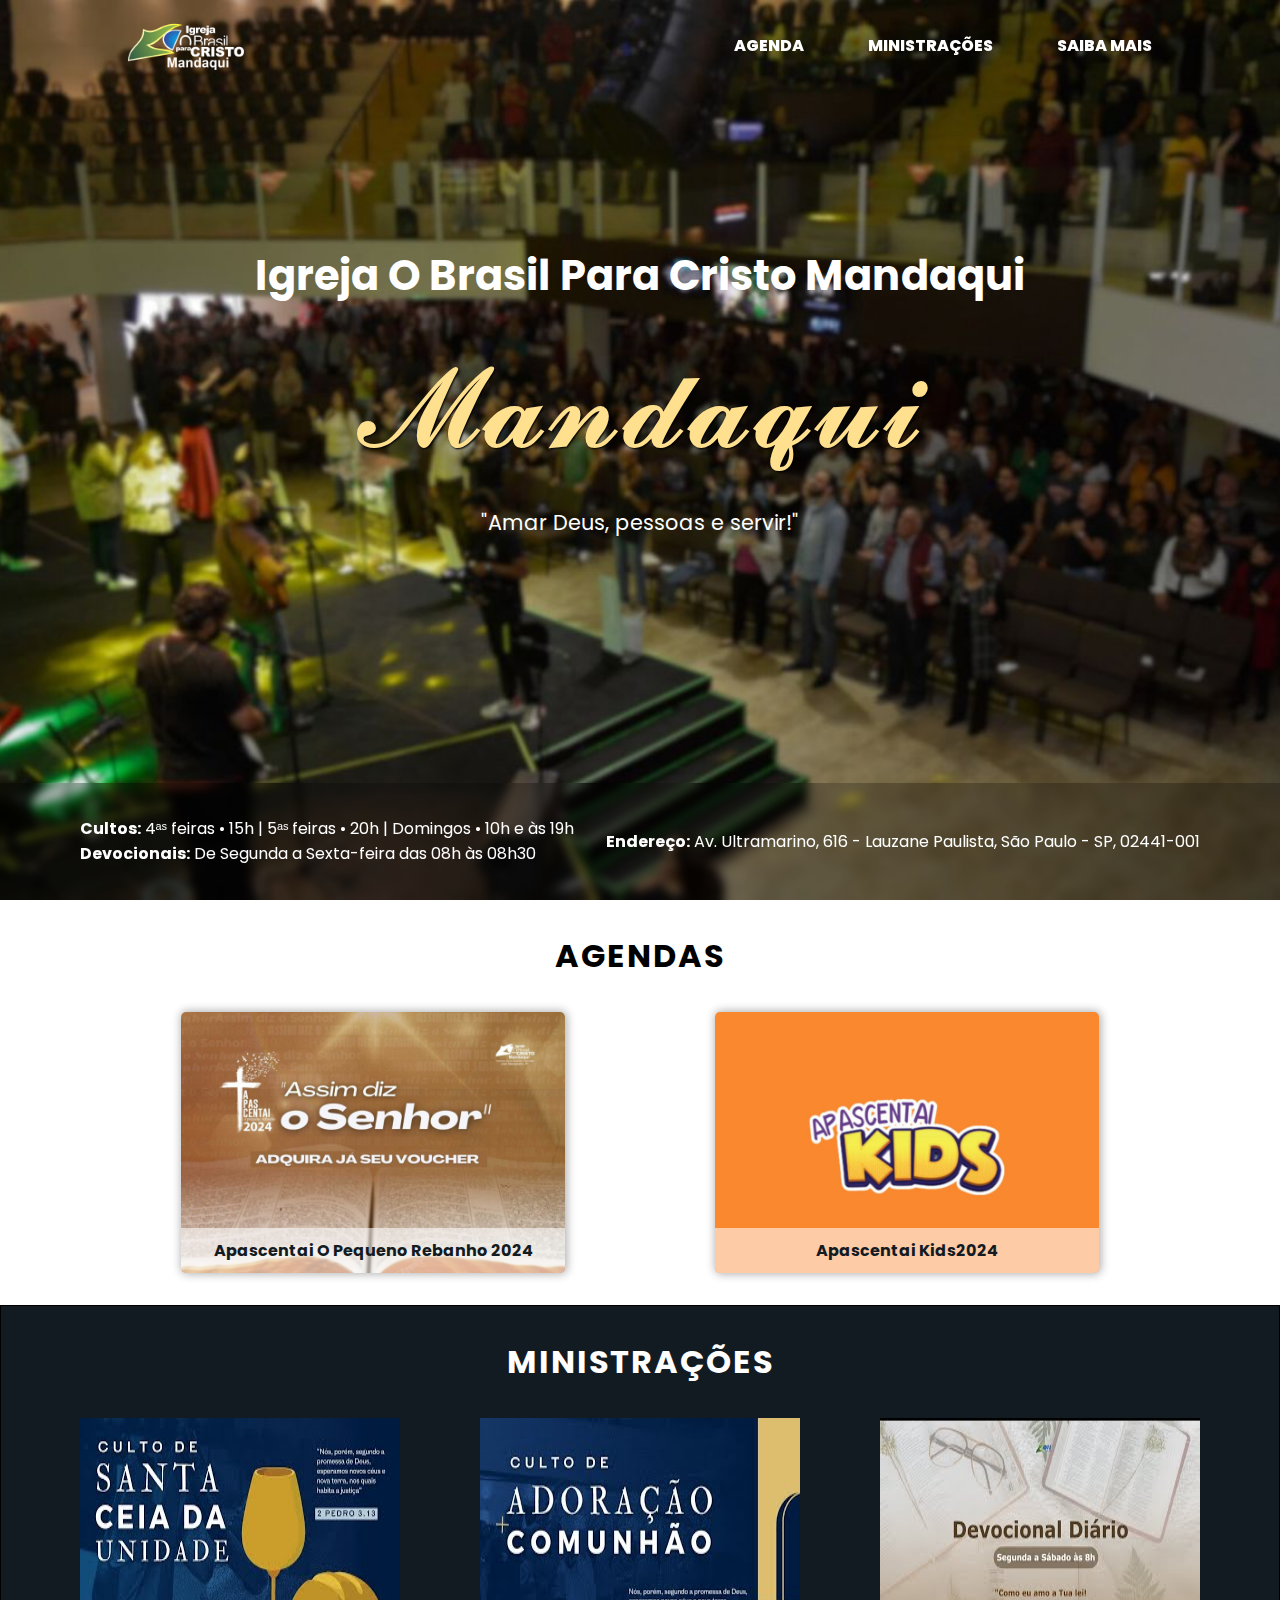
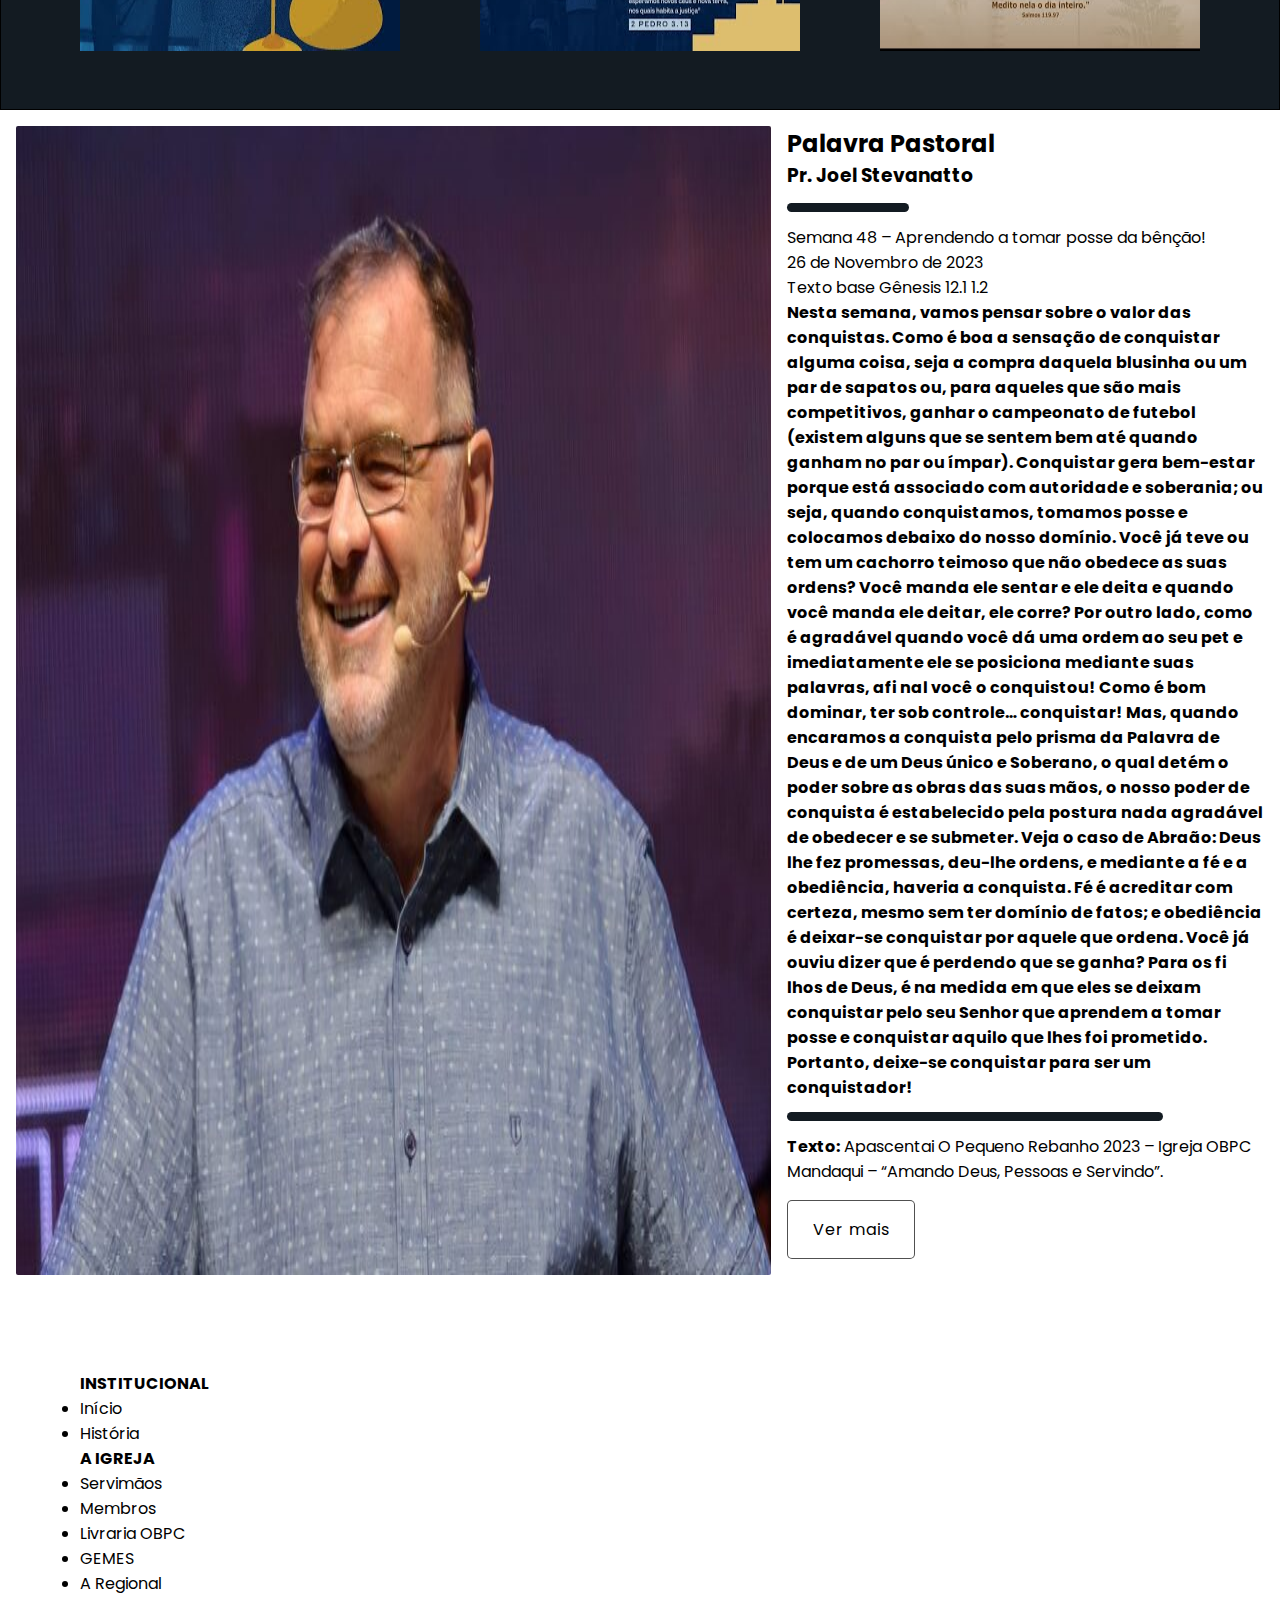
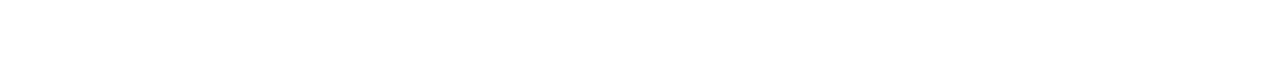
==== index.html @ 7a758e61 "dia 01/12/23" ====
<!DOCTYPE html>
<html lang="pt-br">

<head>
    <meta charset="UTF-8">
    <meta name="viewport" content="width=device-width, initial-scale=1.0">
    <link rel="stylesheet" href="style.css">
    <link rel="shortcut icon" href="img/favicon-obpc.png" type="image/x-icon">
    <title>Igreja O Brasil Para Cristo Mandaqui</title>
</head>

<body>
    <main>
        <header>
            <nav id="navigation">
                <a href="index.html" id="imglogo" onclick="fecharMenu()"><img class="logo" src="img/logo.png"
                        alt="Logo"></a>
                <ul type="none">
                    <li class="botao" onclick="fecharMenu()"><a href="#Agenda">Agenda</a></li>
                    <li class="botao" onclick="fecharMenu()"><a href="#Ministracoes">Ministrações</a></li>
                    <!-- <li class="botao" onclick="fecharMenu()"><a href="#">Testemunhos</a></li> -->
                    <li class="botao" onclick="fecharMenu()"><a href="#saiba-mais">Saiba Mais</a></li>
                </ul>

            </nav>
        </header>
        <main>

            <section class="Inicial" id="inicio">
                <div class="inicial-textos">
                    <h1>Igreja O Brasil Para Cristo Mandaqui </h1>
                    <p class="nomeMandaqui">𝓜𝓪𝓷𝓭𝓪𝓺𝓾𝓲</p>
                    <p class="slogan">"Amar Deus, pessoas e servir!"</p>
                </div>

                <section class="inicial-footer">
                    <div class="inicial-footer-esquerda">
                        <ul type="none">
                            <li id="Agenda"><Span class="bold">Cultos:</Span> 4ᵃˢ feiras • 15h | 5ᵃˢ feiras • 20h | Domingos • 10h e
                                às
                                19h</li>
                            <li><span class="bold">Devocionais:</span> De Segunda a Sexta-feira das 08h às 08h30</li>
                        </ul>
                    </div>
                    <a href="https://www.google.com/maps/dir/-23.4979328,-46.6321408/obpc+mandaqui/@-23.4746571,-46.6407094,16.5z/data=!4m9!4m8!1m1!4e1!1m5!1m1!1s0x94cef707cada933d:0x6d554e37e15dde7!2m2!1d-46.6401693!2d-23.4721076?entry=ttu"
                        class="endereco"><span class="bold">Endereço:</span> Av. Ultramarino, 616 - Lauzane Paulista,
                        São
                        Paulo -
                        SP,
                        02441-001</a>
                </section>
            </section>
            <section class="second-page">
                <section class="agenda" >
                    <h2 class="titulo" >agendas</h2>
                    <div class="agenda-apascentai">
                        <a href="https://www.obpcmandaqui.com.br/apascentai2024/">
                            <div class="agenda-apascentai-adulto">
                                <p>Apascentai O Pequeno Rebanho 2024</p>
                            </div>
                        </a>
                        <a href="https://www.obpcmandaqui.com.br/apascentaikids2024/" id="Ministracoes">
                            <div class="agenda-apascentai-kids">
                                <p>Apascentai Kids2024</p>
                            </div>
                        </a>
                    </div>
                </section>
                <section class="ministracoes" >
                    <h2 class="titulo">Ministrações</h2>
                    <div class="ministracoes-links">
                        <a href="https://www.youtube.com/watch?v=ldQLsFtNueY" target="_blank">
                            <div class="santa-ceia">
                                <img src="img/santa-ceia.jpg" alt="">
                            </div>
                        </a>

                        <a href="https://www.youtube.com/watch?v=ldQLsFtNueY" target="_blank">
                            <div class="culto-domingo">
                                <img src="img/culto-domingo.jpg" alt="">
                            </div>
                        </a>

                        <a href="https://www.youtube.com/watch?v=ldQLsFtNueY" target="_blank">
                            <div class="devocional">
                                <img src="img/devocional.jpg" alt="">
                            </div>
                        </a>
                    </div>
                </section>
            </section>


            <section class="palavra-pr">
                <img src="img/Pr-Joel.jpg" alt="Pastor Joel">
                <div class="mensagem-pr">
                    <h2>Palavra Pastoral</h2>
                    <h3>Pr. Joel Stevanatto</h3>
                    <div class="barra-separacao"></div>
                    <ul type="none">
                        <li>Semana 48 – Aprendendo a tomar posse da bênção!</li>
                        <li>26 de Novembro de 2023</li>
                        <li>Texto base Gênesis 12.1 1.2</li>
                    </ul>
                    <p class="bold">Nesta semana, vamos pensar sobre o valor das conquistas. Como é boa a sensação de conquistar alguma coisa, seja a compra daquela blusinha ou um par de sapatos ou, para aqueles que são mais competitivos, ganhar o campeonato de futebol (existem alguns que se sentem bem até quando ganham no par ou ímpar). Conquistar gera bem-estar porque está associado com autoridade e soberania; ou seja, quando conquistamos, tomamos posse e colocamos debaixo do nosso domínio. Você já teve ou tem um cachorro teimoso que não obedece as suas ordens? Você manda ele sentar e ele deita e quando você manda ele deitar, ele corre? Por outro lado, como é agradável quando você dá uma ordem ao seu pet e imediatamente ele se posiciona mediante suas palavras, afi nal você o conquistou! Como é bom dominar, ter sob controle… conquistar! Mas, quando encaramos a conquista pelo prisma da Palavra de Deus e de um Deus único e Soberano, o qual detém o poder sobre as obras das suas mãos, o nosso poder de conquista é estabelecido pela postura nada agradável de obedecer e se submeter. Veja o caso de Abraão: Deus lhe fez promessas, deu-lhe ordens, e mediante a fé e a obediência, haveria a conquista. Fé é acreditar com certeza, mesmo sem ter domínio de fatos; e obediência é deixar-se conquistar por aquele que ordena. Você já ouviu dizer que é perdendo que se ganha? Para os fi lhos de Deus, é na medida em que eles se deixam conquistar pelo seu Senhor que aprendem a tomar posse e conquistar aquilo que lhes foi prometido. Portanto, deixe-se conquistar para ser um conquistador!
                    </p>
                    <div class="barra-separacao-2"></div>
                    <ul type="none"><li><span class="bold">Texto:</span> Apascentai O Pequeno Rebanho 2023 – Igreja OBPC Mandaqui – “Amando Deus, Pessoas e Servindo”.</li></ul>
                    <a href="https://www.obpcmandaqui.com.br/ministracoes/"><button>Ver mais</button></a>
                </div>
            </section>
        </main>
        <footer id="saiba-mais">
            <ul>
                <h4>INSTITUCIONAL</h4>
                <li><a href="#inicio">Início</a></li>
                <li>História</li>
            </ul>
            <ul>
                <h4>A IGREJA</h4>
                <li><a href="https://www.obpcmandaqui.com.br/servirmaos/">Servimãos</a></li>
                <li><a href="https://www.obpcmandaqui.com.br/igreja/?active=membros">Membros</a></li>
                <li><a href="https://livrariaobpc.com.br/">Livraria OBPC</a></li>
                <li><a href="#">GEMES</a></li>
                <li><a href="#">A Regional</a></li>
            </ul>
        </footer>
        <script src="main.js"></script>
</body>

</html>
---- style.css ----
@import url('https://fonts.googleapis.com/css2?family=Poppins:wght@300;400;500;600;700;800;900&display=swap');

* {
    padding: 0;
    margin: 0;
    box-sizing: border-box;
    font-family: 'Poppins', sans-serif;
    scroll-behavior: smooth;
}

.scroll{
    background-color: #2488ff;
}

:root {
    --color-titulo: #ffe08e;
}

body {
    overflow-x: hidden;
}

a {
    text-decoration: none;
    color: white;
}

/* --------------------------HEADER-------------------------- */
header {
    position: fixed;
    width: 100vw;
    height: 10vh;
    display: flex;
    align-items: center;
    justify-content: center;
    z-index: 100;
}

header>nav {
    width: 100%;
    height: 100%;
    display: flex;
    align-items: center;
    padding: 0 10%;
    justify-content: space-between;
}

header>nav>ul {
    display: flex;
    gap: 4rem;
}

header>nav>ul>li {
    font-weight: 600;
}


.botao {
    color: #e1e1e1;
    font-family: inherit;
    font-weight: 800;
    cursor: pointer;
    position: relative;
    border: none;
    background: none;
    text-transform: uppercase;
    transition-timing-function: cubic-bezier(0.25, 0.8, 0.25, 1);
    transition-duration: 400ms;
    transition-property: color;
}

.botao:focus,
.botao:hover {
    color: #fff;
}

.botao:focus:after,
.botao:hover:after {
    width: 100%;
    left: 0%;
}

.botao:after {
    content: "";
    pointer-events: none;
    bottom: -2px;
    left: 50%;
    position: absolute;
    width: 0%;
    height: 2px;
    background-color: #fff;
    transition-timing-function: cubic-bezier(0.25, 0.8, 0.25, 1);
    transition-duration: 400ms;
    transition-property: width, left;
}

.logo {
    width: 40%;
    cursor: pointer;
}

/* --------------------------INICIO-------------------------- */
main {
    width: 100%;
    height: 100%;
}

.Inicial {
    width: 100vw;
    height: 100vh;
    display: flex;
    justify-content: center;
    align-items: center;
    flex-direction: column;
    background-image: url(img/igreja-obpc.jpg);
    background-position: center;
    background-size: cover;
    background-attachment: fixed;
    font-size: 1.3rem;
}

.inicial-textos {
    width: 100vw;
    height: 100%;
    display: flex;
    flex-direction: column;
    justify-content: center;
    align-items: center;
    gap: 1rem;
    text-align: center;
    color: white;
}

.nomeMandaqui {
    font-size: 7rem;
    text-shadow: 1px 1px 2px black;
    color: var(--color-titulo);
}


.inicial-footer {
    width: 100vw;
    height: 15vh;
    display: flex;
    align-items: center;
    justify-content: center;
    gap: 2rem;
    background: none;
    color: white;
    font-size: 1rem;
    background-color: rgba(0, 0, 0, 0.24);
    backdrop-filter: blur(4px);

    /* background-color: red;    */
}

.bold {
    font-weight: bold;
}

.endereco:hover {
    text-decoration: underline;
}


/* --------------------------AGENDA-------------------------- */
.second-page {
    width: 100vw;
    height: 90vh;
}

.agenda {
    width: 100vw;
    height: 50%;
    padding: 2rem;
    gap: 2rem;
    display: flex;
    flex-direction: column;
    justify-content: center;
    align-items: center;
}

.titulo {
    text-transform: uppercase;
    font-size: 2rem;
    letter-spacing: 2px;
}

.agenda-apascentai {
    width: 100%;
    height: 100%;
    display: flex;
    justify-content: space-evenly;
}

.agenda-apascentai-adulto {
    display: inline-block;
    width: 30vw;
    height: 100%;
    background-image: url(img/Apascentai-2024-adulto.jpeg);
    background-position: center;
    background-size: cover;
    border-radius: 5px;
    box-shadow: 1px 0px 10px 1px rgba(0, 0, 0, 0.321);
    position: relative;
    transition: 0.3s;
}

.agenda-apascentai-adulto:hover {
    transform: scale(1.1);
    transition: 0.3s;
}

.agenda-apascentai-adulto p {
    position: absolute;
    bottom: 0;
    display: block;
    width: 100%;
    padding: 10px 5px;
    text-align: center;
    background-color: rgba(255, 255, 255, 0.575);
    color: #131b22;
    text-transform: capitalize;
    font-weight: bold;
    border-bottom-right-radius: 5px;
    border-bottom-left-radius: 5px;
}

.agenda-apascentai-kids {
    width: 30vw;
    height: 100%;
    background-image: url(img/Apascentai-2024-kids.jpeg);
    display: block;
    background-color: red;
    background-position: center;
    background-size: cover;
    border-radius: 5px;
    box-shadow: 1px 0px 10px 1px rgba(0, 0, 0, 0.321);
    text-align: center;
    position: relative;
    transition: 0.3s;
}

.agenda-apascentai-kids:hover {
    transform: scale(1.1);
    transition: 0.3s;
}

.agenda-apascentai-kids>p {
    position: absolute;
    bottom: 0;
    display: block;
    width: 100%;
    padding: 10px 5px;
    text-align: center;
    background-color: rgba(255, 255, 255, 0.575);
    color: #131b22;
    text-transform: capitalize;
    font-weight: bold;
    border-bottom-right-radius: 5px;
    border-bottom-left-radius: 5px;
}


/* --------------------------MINISTRAÇÕES-------------------------- */
.ministracoes {
    width: 100vw;
    height: 50%;
    padding: 2rem;
    gap: 2rem;
    display: flex;
    flex-direction: column;
    justify-content: center;
    align-items: center;
    border: 1px solid black;
    background-color: #131b22;
}

.ministracoes h2 {
    text-transform: uppercase;
    font-size: 2rem;
    color: white;
}

.ministracoes-links {
    width: 100vw;
    height: 90vh;
    display: flex;
    justify-content: space-evenly;
}

.santa-ceia {
    width: 25vw;
    height: 90%;
    /* background-image: url(img/santa-ceia.jpg); */
    background-position: center;
    background-size: cover;
    border-radius: 5px;
    transition: 0.3s;
}
.santa-ceia > img {
    width: 100%;
    height: 100%;
}

.santa-ceia:hover {
    transform: scale(1.1);
    transition: 0.3s;
}

.culto-domingo {
    width: 25vw;
    height: 90%;
    background-image: url(img/culto-domingo.jpg);
    background-position: center;
    background-size: cover;
    border-radius: 5px;
    transition: 0.3s;
}

.culto-domingo > img {
    width: 100%;
    height: 100%;
}

.culto-domingo:hover {
    transform: scale(1.1);
    transition: 0.3s;
}

.devocional {
    width: 25vw;
    height: 90%;
    background-image: url(img/devocional.jpg);
    background-position: center;
    background-size: cover;
    border-radius: 5px;
    transition: 0.3s;
}

.devocional > img {
    width: 100%;
    height: 100%;
}

.devocional:hover {
    transform: scale(1.1);
    transition: 0.3s;
}


/* --------------------------PALAVRA-PR-------------------------- */
.palavra-pr {
    display: flex;
    gap: 1rem;
    padding: 1rem
}
.palavra-pr img {
    /* width: 60%; */
    border-radius: 2px;
}
.palavra-pr  a > button {
    width: 10vw;
    margin: 1rem 0px;
    padding: 1rem;
    background-color: white;
    border: 1px solid rgba(0, 0, 0, 0.688);
    border-radius: 5px;
    letter-spacing: 1px;
    font-size: 1rem;
    cursor: pointer;
    transition: 0.5s;
}
.palavra-pr  a > button:hover {
    background-color: #2488ff;
    color: white;
    transition: 0.5s;
}
.mensagem-p {
    width: 40%;
}
.mensagem-p > h2{
    font-size: 1.5rem;
}
.barra-separacao {
    margin: 0.8rem 0px;
    width: 9.5vw;
    height: 1vh;
    background-color: #131b22;
    border-radius: 5px;
}
.barra-separacao-2 {
    margin: 0.8rem 0px;
    width: 29.4vw;
    height: 1vh;
    background-color: #131b22;
    border-radius: 5px;
}



/* --------------------------FOOTER-------------------------- */
footer {
    padding: 5rem;
}
footer a {
    color: black;
}
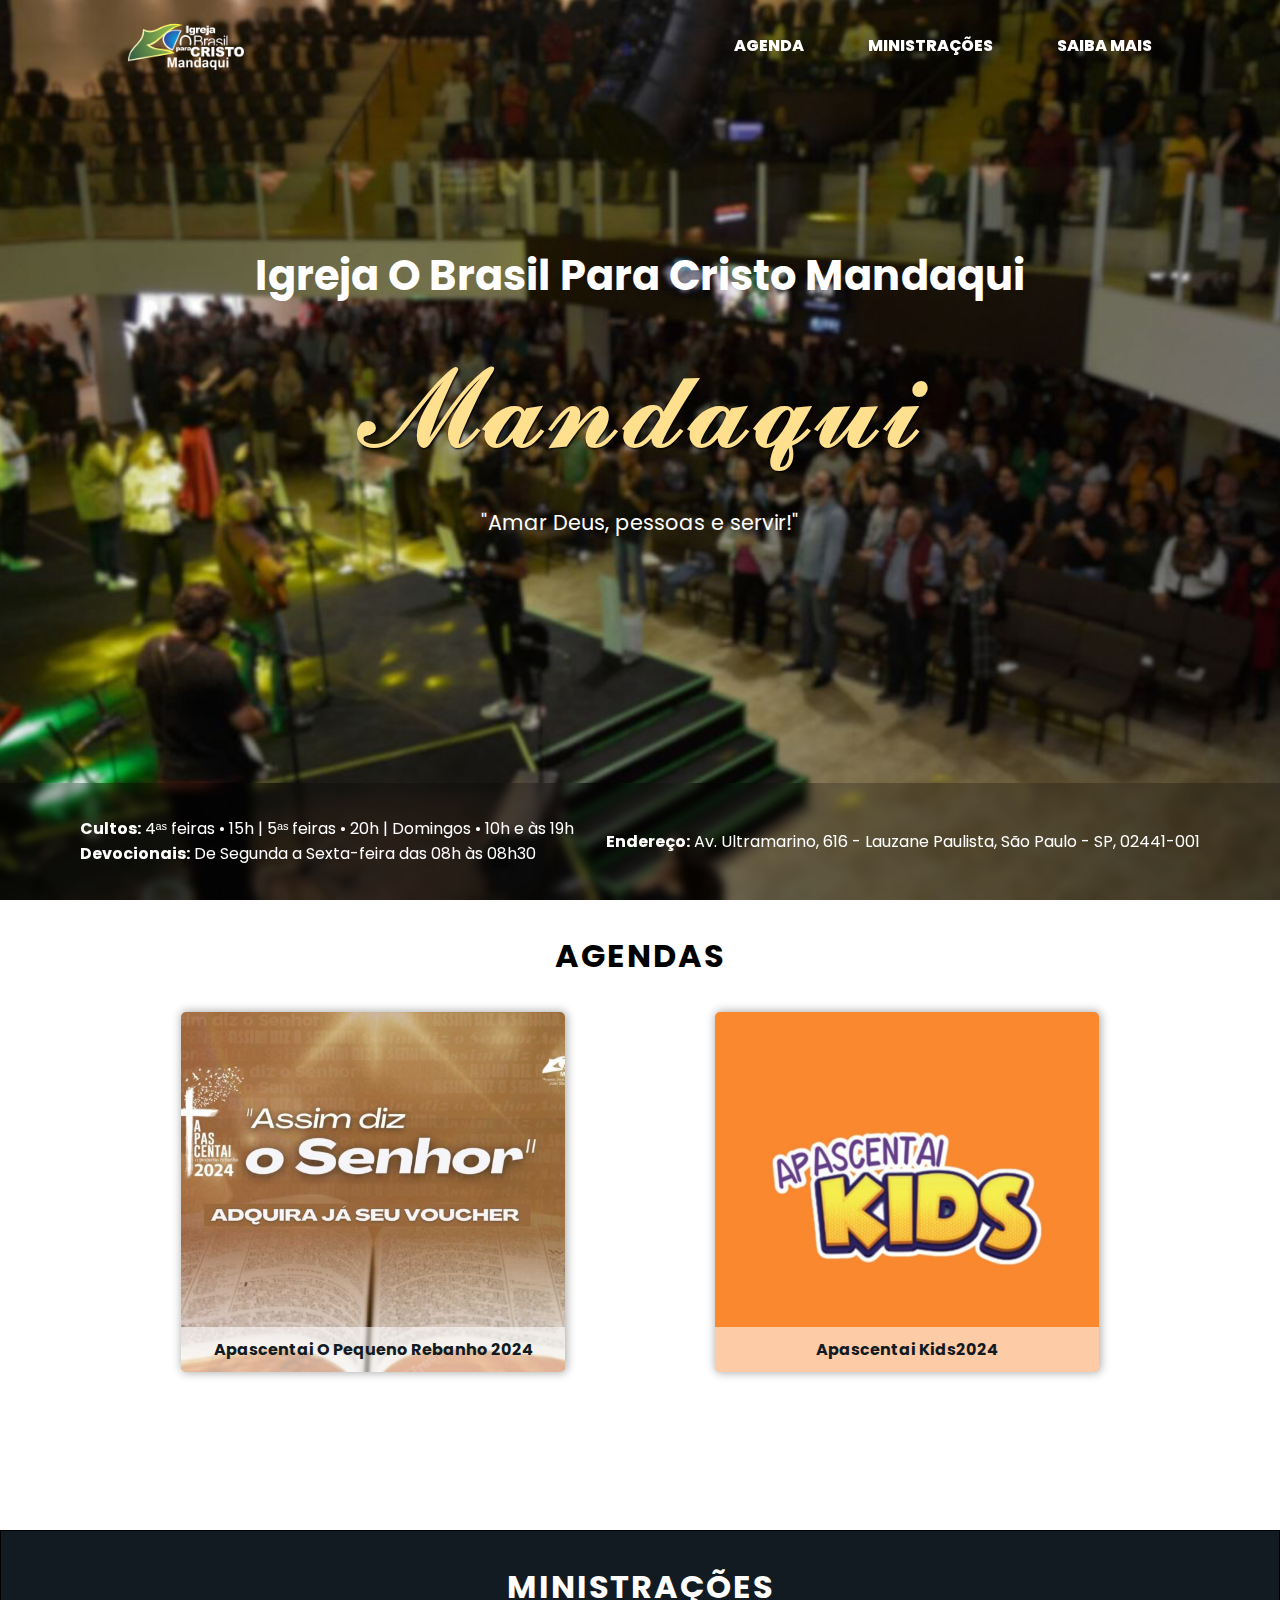
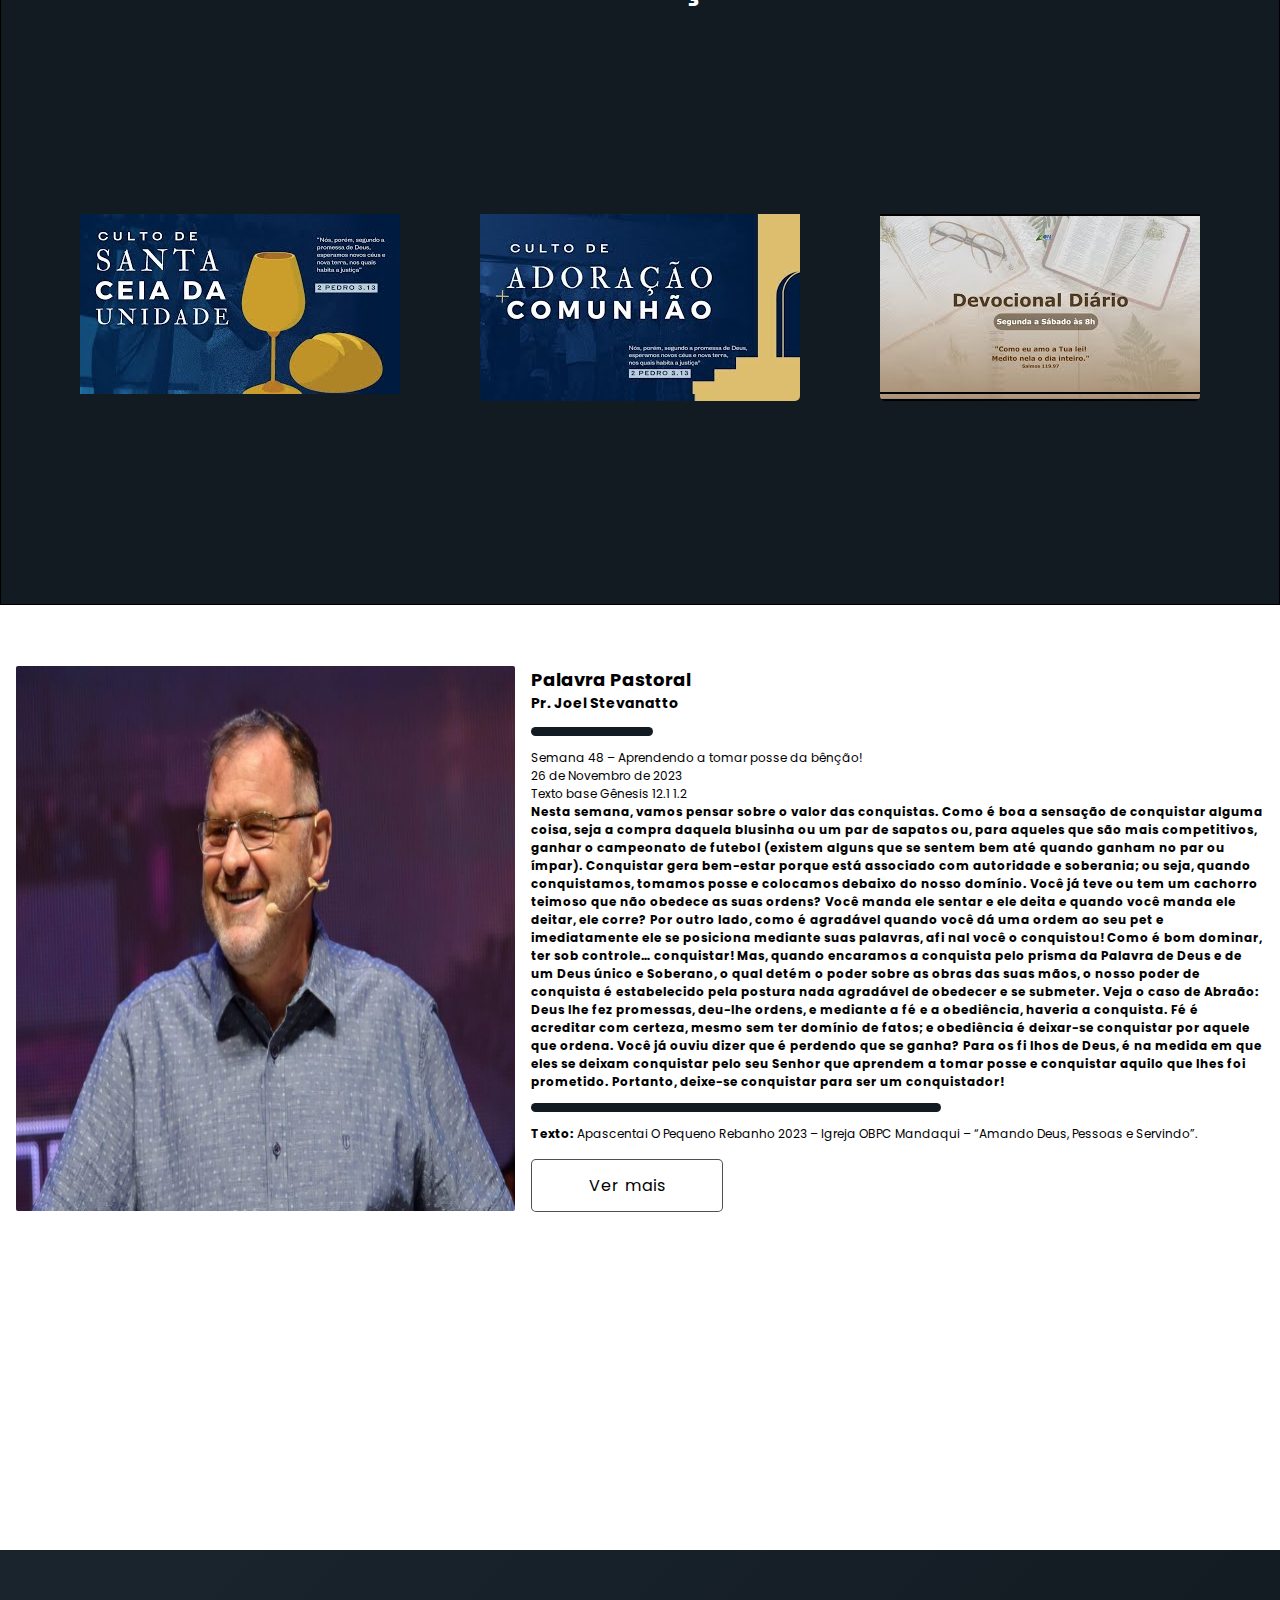
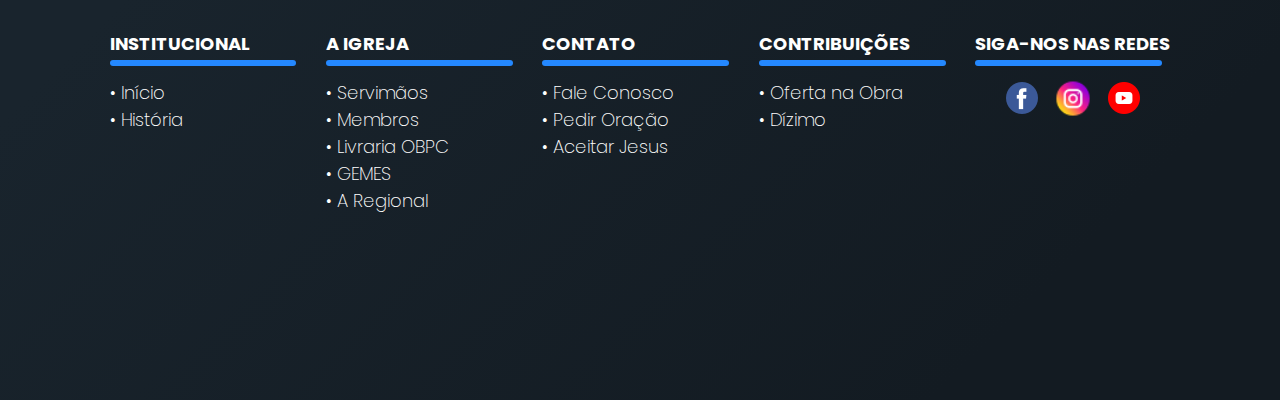
==== commit e53877f6: "dia 02/12/23" ====
--- a/index.html
+++ b/index.html
@@ -59,14 +59,14 @@
                                 <p>Apascentai O Pequeno Rebanho 2024</p>
                             </div>
                         </a>
-                        <a href="https://www.obpcmandaqui.com.br/apascentaikids2024/" id="Ministracoes">
+                        <a href="https://www.obpcmandaqui.com.br/apascentaikids2024/" >
                             <div class="agenda-apascentai-kids">
-                                <p>Apascentai Kids2024</p>
+                                <p id="Ministracoes">Apascentai Kids2024 </p>
                             </div>
                         </a>
                     </div>
                 </section>
-                <section class="ministracoes" >
+                <section class="ministracoes">
                     <h2 class="titulo">Ministrações</h2>
                     <div class="ministracoes-links">
                         <a href="https://www.youtube.com/watch?v=ldQLsFtNueY" target="_blank">
@@ -90,7 +90,7 @@
                 </section>
             </section>
 
-
+            <div class="terceira-page">
             <section class="palavra-pr">
                 <img src="img/Pr-Joel.jpg" alt="Pastor Joel">
                 <div class="mensagem-pr">
@@ -109,20 +109,46 @@
                     <a href="https://www.obpcmandaqui.com.br/ministracoes/"><button>Ver mais</button></a>
                 </div>
             </section>
+        </div>
         </main>
         <footer id="saiba-mais">
-            <ul>
+            <ul type="none">
                 <h4>INSTITUCIONAL</h4>
-                <li><a href="#inicio">Início</a></li>
-                <li>História</li>
+                <div class="barra-separacao-3"></div>
+                <li><a href="#inicio">• Início</a></li>
+                <li><a href="https://www.obpcmandaqui.com.br/sobre/?active=historia">• História</a></li>
             </ul>
-            <ul>
+            <ul type="none">
                 <h4>A IGREJA</h4>
-                <li><a href="https://www.obpcmandaqui.com.br/servirmaos/">Servimãos</a></li>
-                <li><a href="https://www.obpcmandaqui.com.br/igreja/?active=membros">Membros</a></li>
-                <li><a href="https://livrariaobpc.com.br/">Livraria OBPC</a></li>
-                <li><a href="#">GEMES</a></li>
-                <li><a href="#">A Regional</a></li>
+                <div class="barra-separacao-3"></div>
+                <li><a href="https://www.obpcmandaqui.com.br/servirmaos/">• Servimãos</a></li>
+                <li><a href="https://www.obpcmandaqui.com.br/igreja/?active=membros">• Membros</a></li>
+                <li><a href="https://livrariaobpc.com.br/">• Livraria OBPC</a></li>
+                <li><a href="#">• GEMES</a></li>
+                <li><a href="#">• A Regional</a></li>
+            </ul>
+            <ul type="none">
+                <h4>CONTATO</h4>
+                <div class="barra-separacao-3"></div>
+                <li><a href="https://www.obpcmandaqui.com.br/contato/?active=mensagem">• Fale Conosco</a></li>
+                <li><a href="https://www.obpcmandaqui.com.br/contato/?active=orar">• Pedir Oração</a></li>
+                <li><a href="https://www.obpcmandaqui.com.br/contato/?active=orar">• Aceitar Jesus</a></li>
+            </ul>
+            <ul type="none">
+                <h4>CONTRIBUIÇÕES</h4>
+                <div class="barra-separacao-3"></div>
+                <li><a href="https://www.obpcmandaqui.com.br">• Oferta na Obra</a></li>
+                <li><a href="https://www.obpcmandaqui.com.br">• Dízimo</a></li>
+            </ul>
+            <ul type="none">
+                <h4>SIGA-NOS NAS REDES</h4>
+                <div class="barra-separacao-3"></div>
+                <li class="rd-social"><a href="https://www.facebook.com/obpc.mandaqui" target="_blank"><img class="icon-rs" src="img/facebook.png" alt=""></a>
+
+                <a href="https://www.instagram.com/obpcmandaqui/" target="_blank"><img class="insta icon-rs" src="img/instagram.png" alt=""></a>
+
+                <a href="https://www.youtube.com/obpcmandaqui" target="_blank"><img class="icon-rs" src="img/youtube.png" alt=""></a>
+                </li>
             </ul>
         </footer>
         <script src="main.js"></script>
--- a/style.css
+++ b/style.css
@@ -166,12 +166,12 @@
 /* --------------------------AGENDA-------------------------- */
 .second-page {
     width: 100vw;
-    height: 90vh;
+    height: 150vh;
 }
 
 .agenda {
     width: 100vw;
-    height: 50%;
+    height: 70vh;
     padding: 2rem;
     gap: 2rem;
     display: flex;
@@ -196,7 +196,7 @@
 .agenda-apascentai-adulto {
     display: inline-block;
     width: 30vw;
-    height: 100%;
+    height: 40vh;
     background-image: url(img/Apascentai-2024-adulto.jpeg);
     background-position: center;
     background-size: cover;
@@ -228,7 +228,7 @@
 
 .agenda-apascentai-kids {
     width: 30vw;
-    height: 100%;
+    height: 40vh;
     background-image: url(img/Apascentai-2024-kids.jpeg);
     display: block;
     background-color: red;
@@ -287,11 +287,12 @@
     height: 90vh;
     display: flex;
     justify-content: space-evenly;
+    align-items: center;
 }
 
 .santa-ceia {
     width: 25vw;
-    height: 90%;
+    height: 60%;
     /* background-image: url(img/santa-ceia.jpg); */
     background-position: center;
     background-size: cover;
@@ -310,7 +311,7 @@
 
 .culto-domingo {
     width: 25vw;
-    height: 90%;
+    height: 60%;
     background-image: url(img/culto-domingo.jpg);
     background-position: center;
     background-size: cover;
@@ -330,7 +331,7 @@
 
 .devocional {
     width: 25vw;
-    height: 90%;
+    height: 60%;
     background-image: url(img/devocional.jpg);
     background-position: center;
     background-size: cover;
@@ -350,19 +351,26 @@
 
 
 /* --------------------------PALAVRA-PR-------------------------- */
+.terceira-page{
+    width: 100vw;
+    height: 100vh;
+}
 .palavra-pr {
     display: flex;
+    width: 100vw;
+    height: 90vh;
     gap: 1rem;
     padding: 1rem
 }
 .palavra-pr img {
-    /* width: 60%; */
+    width: 40%;
+    height: 70%;
     border-radius: 2px;
 }
 .palavra-pr  a > button {
-    width: 10vw;
+    width: 15vw;
     margin: 1rem 0px;
-    padding: 1rem;
+    padding: 0.8rem;
     background-color: white;
     border: 1px solid rgba(0, 0, 0, 0.688);
     border-radius: 5px;
@@ -376,8 +384,10 @@
     color: white;
     transition: 0.5s;
 }
-.mensagem-p {
-    width: 40%;
+.mensagem-pr{
+    width: 60%;
+    font-size: 12px;
+    align-items: center;
 }
 .mensagem-p > h2{
     font-size: 1.5rem;
@@ -391,7 +401,7 @@
 }
 .barra-separacao-2 {
     margin: 0.8rem 0px;
-    width: 29.4vw;
+    width: 32vw;
     height: 1vh;
     background-color: #131b22;
     border-radius: 5px;
@@ -402,7 +412,41 @@
 /* --------------------------FOOTER-------------------------- */
 footer {
     padding: 5rem;
+    display: flex;
+    width: 100vw;
+    height: 50vh;
+    background: linear-gradient(135deg, #19242d 10%, #131b22 80%);
+    color: white;
+    justify-content: space-evenly;
+    font-size: 18px;
 }
 footer a {
-    color: black;
-}+    color: white;
+    font-weight: 200;
+}
+footer a:hover {
+    color: #2488ff;
+}
+.barra-separacao-3 {
+    margin: 0.2rem 0px 0.8rem 0px;
+    width: 14.6vw;
+    height: 0.7vh;
+    background-color: #2488ff;
+    border-radius: 5px;
+}
+.rd-social{
+    display: flex;
+    justify-content: center;
+    align-items: center;
+    gap: 1rem;
+}
+.insta {
+    width: 3vw;
+}
+.icon-rs{
+    transition: 0.5s;
+}
+.icon-rs:hover {
+    transform: scale(1.2);
+    transition: 0.5s;
+}
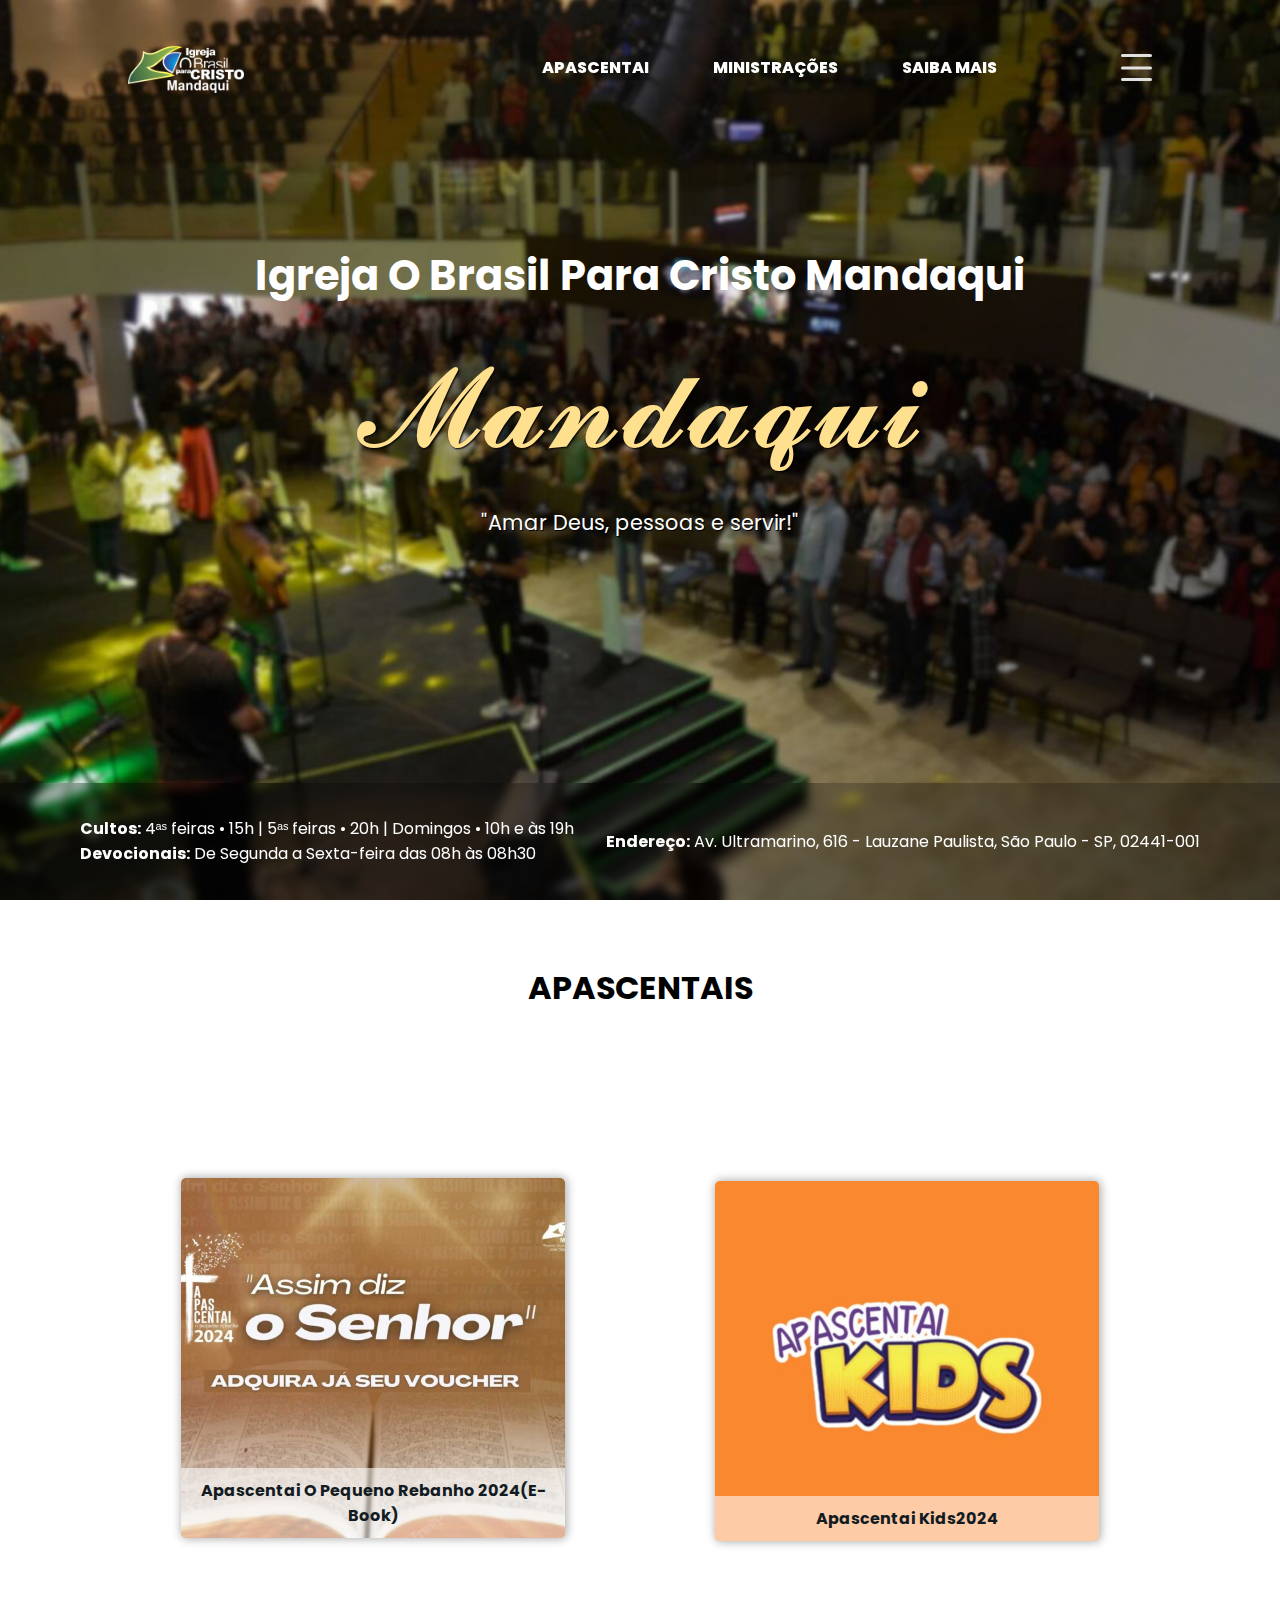
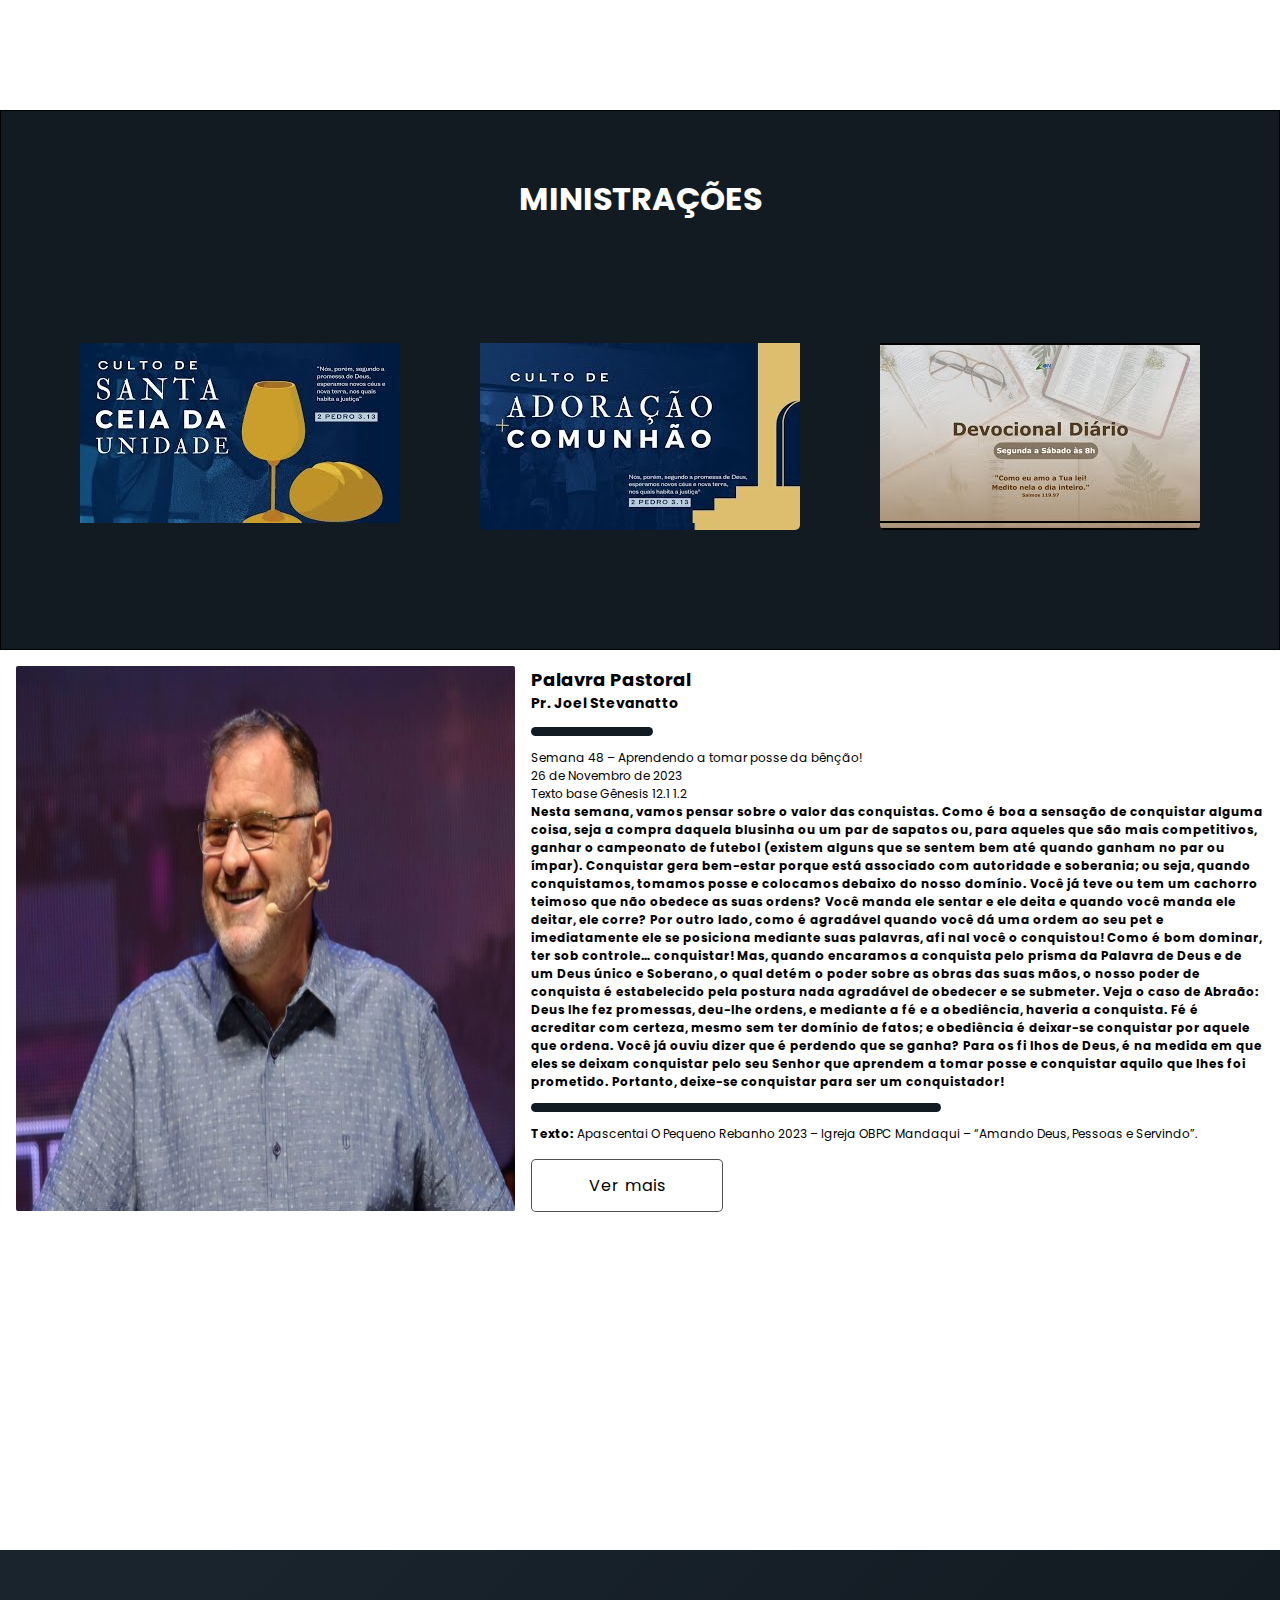
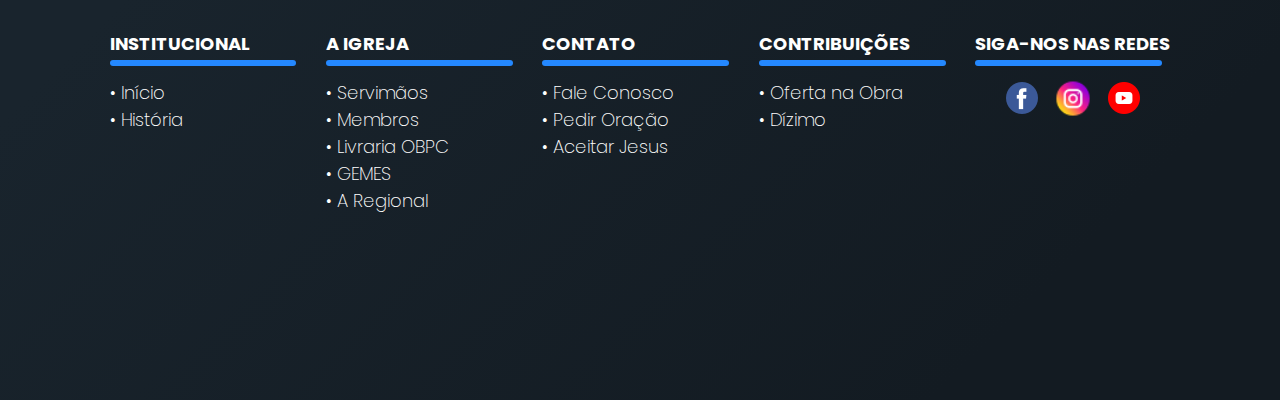
==== commit a85fecdd: "menu agenda" ====
--- a/index.html
+++ b/index.html
@@ -16,11 +16,17 @@
                 <a href="index.html" id="imglogo" onclick="fecharMenu()"><img class="logo" src="img/logo.png"
                         alt="Logo"></a>
                 <ul type="none">
-                    <li class="botao" onclick="fecharMenu()"><a href="#Agenda">Agenda</a></li>
+                    <li class="botao" onclick="fecharMenu()"><a href="#Apascentai">Apascentai</a></li>
                     <li class="botao" onclick="fecharMenu()"><a href="#Ministracoes">Ministrações</a></li>
                     <!-- <li class="botao" onclick="fecharMenu()"><a href="#">Testemunhos</a></li> -->
                     <li class="botao" onclick="fecharMenu()"><a href="#saiba-mais">Saiba Mais</a></li>
                 </ul>
+                    <label class="burger" for="burger">
+                        <input type="checkbox" id="burger">
+                        <span></span>
+                        <span></span>
+                        <span></span>
+                      </label>
 
             </nav>
         </header>
@@ -36,7 +42,7 @@
                 <section class="inicial-footer">
                     <div class="inicial-footer-esquerda">
                         <ul type="none">
-                            <li id="Agenda"><Span class="bold">Cultos:</Span> 4ᵃˢ feiras • 15h | 5ᵃˢ feiras • 20h | Domingos • 10h e
+                            <li id="Apascentai"><Span class="bold">Cultos:</Span> 4ᵃˢ feiras • 15h | 5ᵃˢ feiras • 20h | Domingos • 10h e
                                 às
                                 19h</li>
                             <li><span class="bold">Devocionais:</span> De Segunda a Sexta-feira das 08h às 08h30</li>
@@ -51,12 +57,12 @@
                 </section>
             </section>
             <section class="second-page">
-                <section class="agenda" >
-                    <h2 class="titulo" >agendas</h2>
+                <section class="apascentai" >
+                    <h2 class="titulo" >Apascentais</h2>
                     <div class="agenda-apascentai">
                         <a href="https://www.obpcmandaqui.com.br/apascentai2024/">
                             <div class="agenda-apascentai-adulto">
-                                <p>Apascentai O Pequeno Rebanho 2024</p>
+                                <p>Apascentai O Pequeno Rebanho 2024(E-book)</p>
                             </div>
                         </a>
                         <a href="https://www.obpcmandaqui.com.br/apascentaikids2024/" >
--- a/style.css
+++ b/style.css
@@ -29,7 +29,7 @@
 header {
     position: fixed;
     width: 100vw;
-    height: 10vh;
+    height: 15vh;
     display: flex;
     align-items: center;
     justify-content: center;
@@ -99,6 +99,66 @@
     cursor: pointer;
 }
 
+.burger {
+    position: relative;
+    width: 3%;
+    height: 20%;
+    background: transparent;
+    cursor: pointer;
+    display: block;
+  }
+  
+  .burger input {
+    display: none;
+  }
+  
+  .burger span {
+    display: block;
+    position: absolute;
+    height: 3px;
+    width: 100%;
+    background: #e1e1e1;
+    border-radius: 9px;
+    opacity: 1;
+    left: 0;
+    transform: rotate(0deg);
+    transition: .25s ease-in-out;
+  }
+  
+  .burger span:nth-of-type(1) {
+    top: 0px;
+    transform-origin: left center;
+  }
+  
+  .burger span:nth-of-type(2) {
+    top: 50%;
+    transform: translateY(-50%);
+    transform-origin: left center;
+  }
+  
+  .burger span:nth-of-type(3) {
+    top: 100%;
+    transform-origin: left center;
+    transform: translateY(-100%);
+  }
+  
+  .burger input:checked ~ span:nth-of-type(1) {
+    transform: rotate(60deg);
+    top: 0px;
+    left: 5px;
+  }
+  
+  .burger input:checked ~ span:nth-of-type(2) {
+    width: 0%;
+    opacity: 0;
+  }
+  
+  .burger input:checked ~ span:nth-of-type(3) {
+    transform: rotate(-60deg);
+    top: 28px;
+    left: 5px;
+  }
+
 /* --------------------------INICIO-------------------------- */
 main {
     width: 100%;
@@ -137,6 +197,10 @@
     color: var(--color-titulo);
 }
 
+.slogan {
+    text-shadow: 1px 1px 0px black;
+}
+
 
 .inicial-footer {
     width: 100vw;
@@ -169,9 +233,9 @@
     height: 150vh;
 }
 
-.agenda {
-    width: 100vw;
-    height: 70vh;
+.apascentai {
+    width: 100vw;
+    height: 90vh;
     padding: 2rem;
     gap: 2rem;
     display: flex;
@@ -183,13 +247,15 @@
 .titulo {
     text-transform: uppercase;
     font-size: 2rem;
-    letter-spacing: 2px;
+    letter-spacing: 0px;
+    margin-top: 2rem;
 }
 
 .agenda-apascentai {
     width: 100%;
     height: 100%;
     display: flex;
+    align-items: center;
     justify-content: space-evenly;
 }
 
@@ -265,7 +331,7 @@
 /* --------------------------MINISTRAÇÕES-------------------------- */
 .ministracoes {
     width: 100vw;
-    height: 50%;
+    height: 60vh;
     padding: 2rem;
     gap: 2rem;
     display: flex;
@@ -450,3 +516,8 @@
     transform: scale(1.2);
     transition: 0.5s;
 }
+
+
+@media (max-width: 600px) {
+    
+}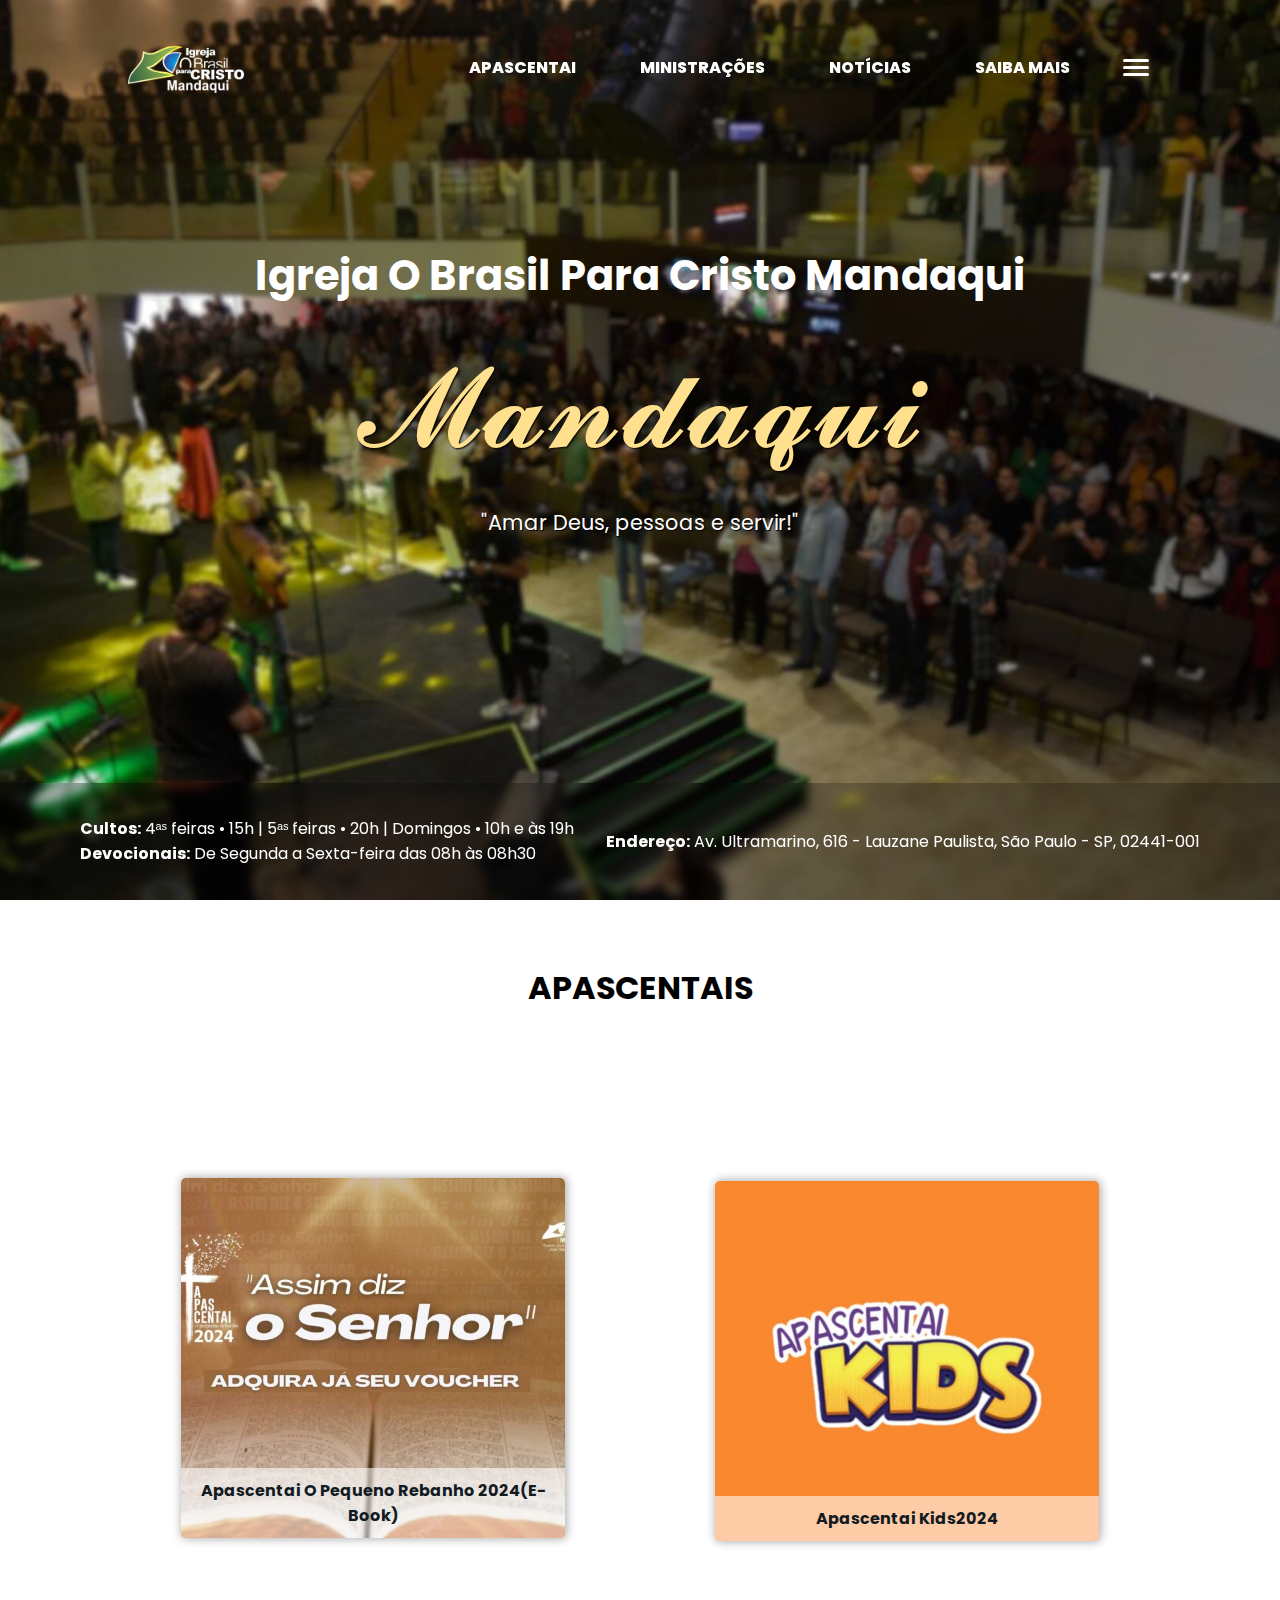
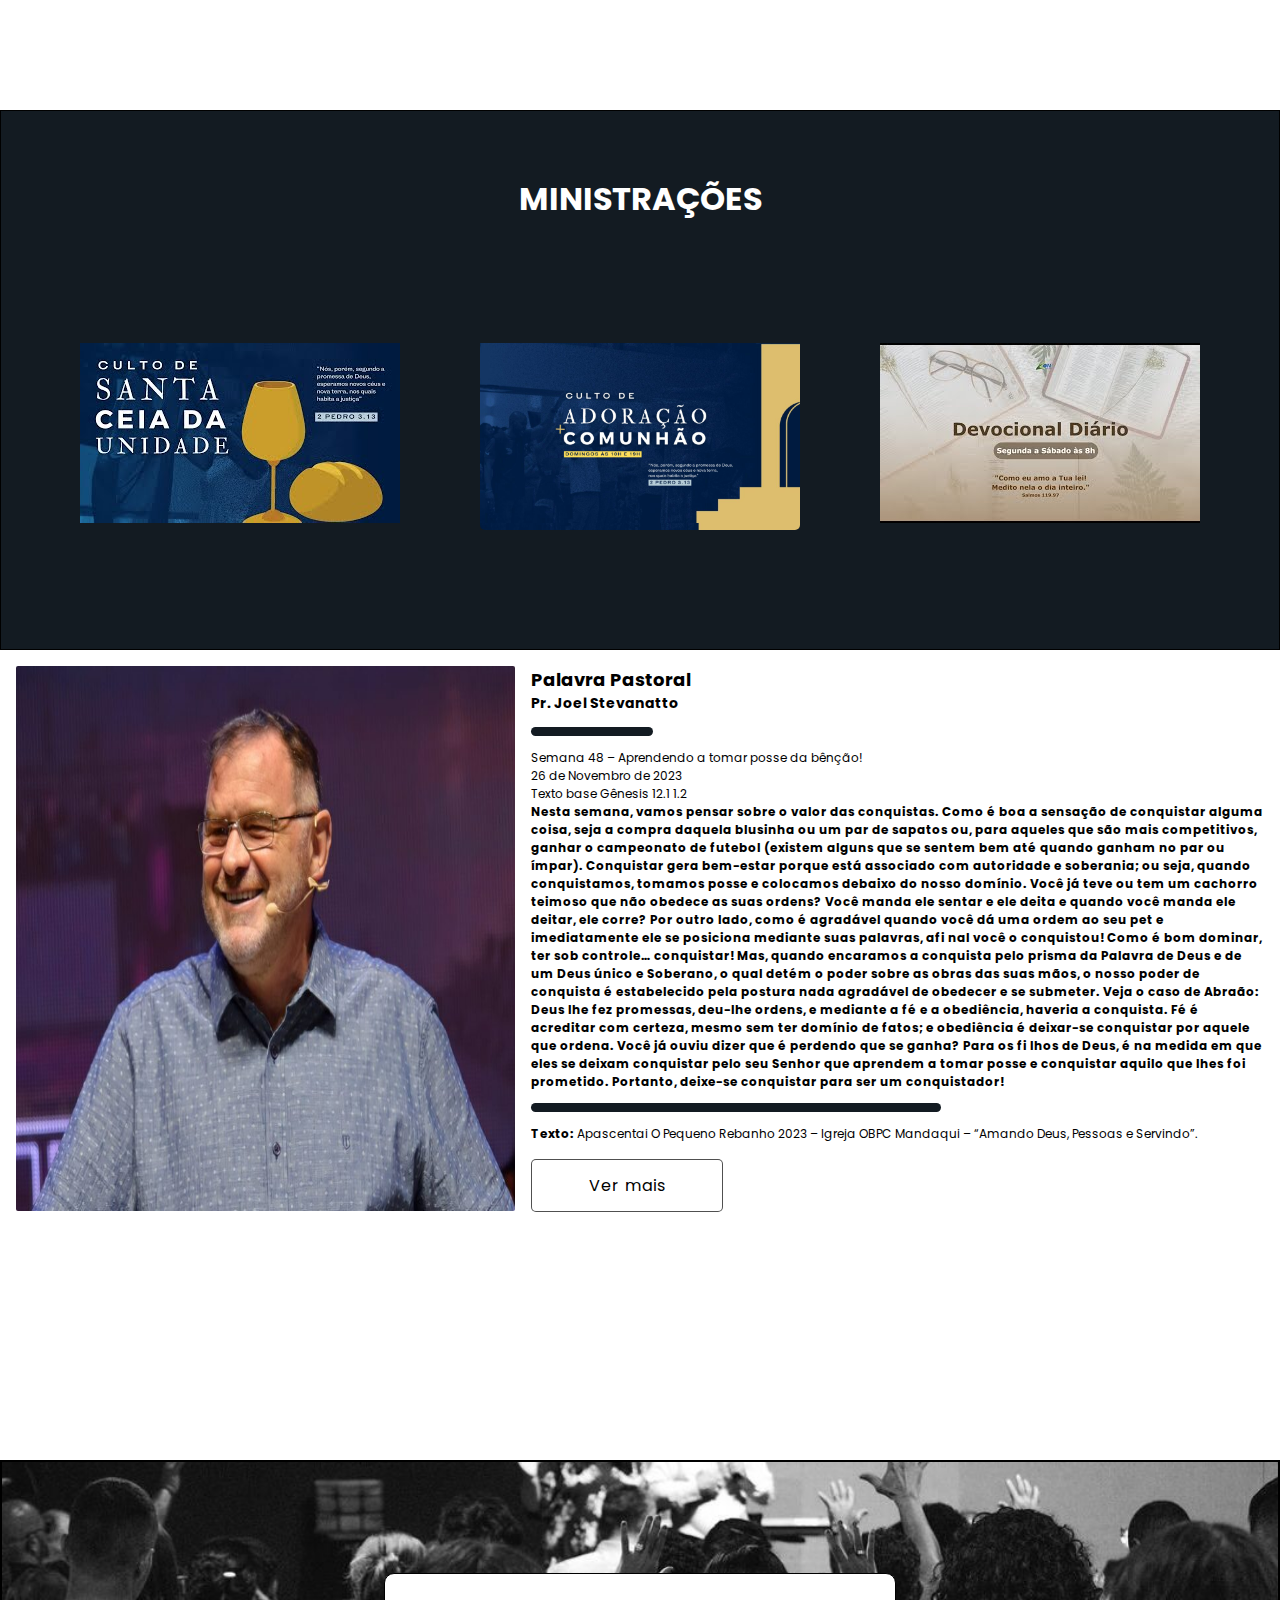
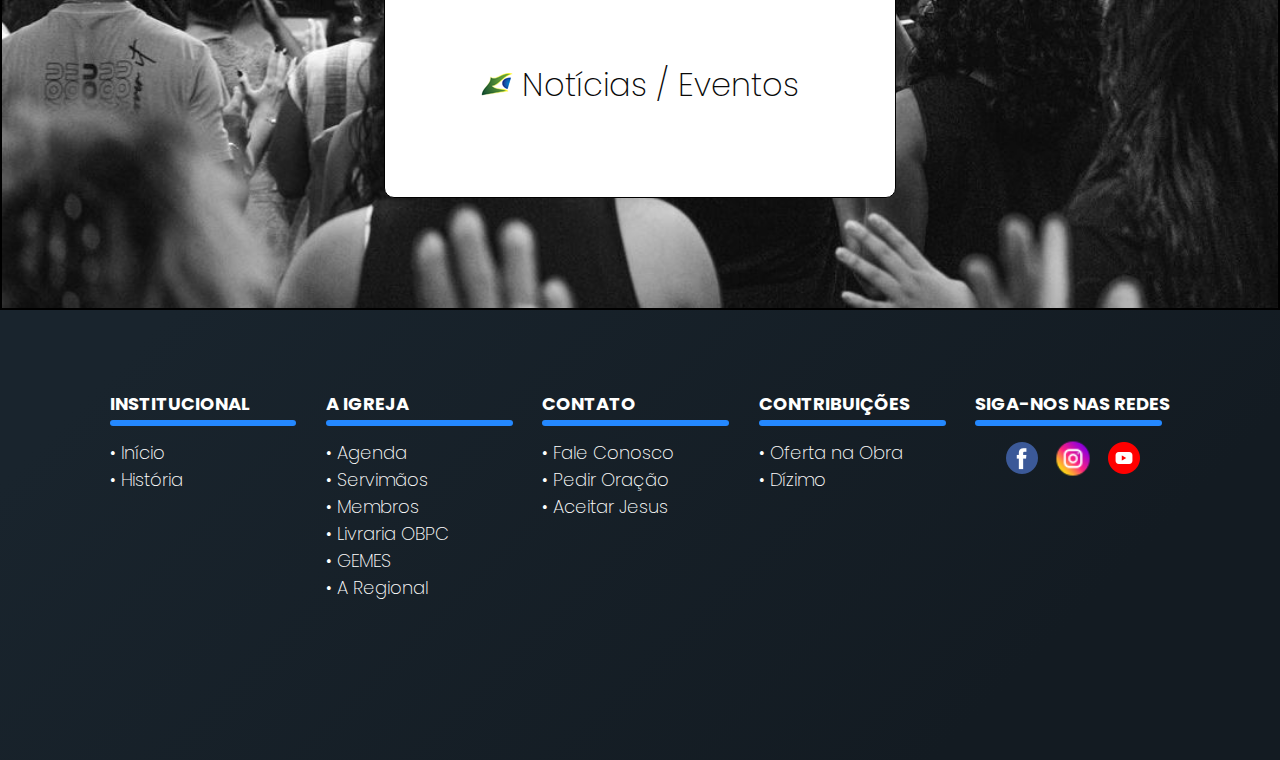
==== commit ad0ba42f: "add noticia/eventos" ====
--- a/index.html
+++ b/index.html
@@ -4,7 +4,7 @@
 <head>
     <meta charset="UTF-8">
     <meta name="viewport" content="width=device-width, initial-scale=1.0">
-    <link rel="stylesheet" href="style.css">
+    <link rel="stylesheet" href="style/style.css">
     <link rel="shortcut icon" href="img/favicon-obpc.png" type="image/x-icon">
     <title>Igreja O Brasil Para Cristo Mandaqui</title>
 </head>
@@ -18,15 +18,15 @@
                 <ul type="none">
                     <li class="botao" onclick="fecharMenu()"><a href="#Apascentai">Apascentai</a></li>
                     <li class="botao" onclick="fecharMenu()"><a href="#Ministracoes">Ministrações</a></li>
-                    <!-- <li class="botao" onclick="fecharMenu()"><a href="#">Testemunhos</a></li> -->
+                    <li class="botao" onclick="fecharMenu()"><a href="#noticias">Notícias</a></li>
                     <li class="botao" onclick="fecharMenu()"><a href="#saiba-mais">Saiba Mais</a></li>
                 </ul>
-                    <label class="burger" for="burger">
-                        <input type="checkbox" id="burger">
-                        <span></span>
-                        <span></span>
-                        <span></span>
-                      </label>
+                    <label for="check" class="menuButton">
+                    <input id="check" type="checkbox">
+                    <span class="top"></span>
+                    <span class="mid"></span>
+                    <span class="bot"></span>
+                </label>
 
             </nav>
         </header>
@@ -42,7 +42,8 @@
                 <section class="inicial-footer">
                     <div class="inicial-footer-esquerda">
                         <ul type="none">
-                            <li id="Apascentai"><Span class="bold">Cultos:</Span> 4ᵃˢ feiras • 15h | 5ᵃˢ feiras • 20h | Domingos • 10h e
+                            <li id="Apascentai"><Span class="bold">Cultos:</Span> 4ᵃˢ feiras • 15h | 5ᵃˢ feiras • 20h |
+                                Domingos • 10h e
                                 às
                                 19h</li>
                             <li><span class="bold">Devocionais:</span> De Segunda a Sexta-feira das 08h às 08h30</li>
@@ -57,15 +58,15 @@
                 </section>
             </section>
             <section class="second-page">
-                <section class="apascentai" >
-                    <h2 class="titulo" >Apascentais</h2>
+                <section class="apascentai">
+                    <h2 class="titulo">Apascentais</h2>
                     <div class="agenda-apascentai">
                         <a href="https://www.obpcmandaqui.com.br/apascentai2024/">
                             <div class="agenda-apascentai-adulto">
                                 <p>Apascentai O Pequeno Rebanho 2024(E-book)</p>
                             </div>
                         </a>
-                        <a href="https://www.obpcmandaqui.com.br/apascentaikids2024/" >
+                        <a href="https://www.obpcmandaqui.com.br/apascentaikids2024/">
                             <div class="agenda-apascentai-kids">
                                 <p id="Ministracoes">Apascentai Kids2024 </p>
                             </div>
@@ -97,26 +98,52 @@
             </section>
 
             <div class="terceira-page">
-            <section class="palavra-pr">
-                <img src="img/Pr-Joel.jpg" alt="Pastor Joel">
-                <div class="mensagem-pr">
-                    <h2>Palavra Pastoral</h2>
-                    <h3>Pr. Joel Stevanatto</h3>
-                    <div class="barra-separacao"></div>
-                    <ul type="none">
-                        <li>Semana 48 – Aprendendo a tomar posse da bênção!</li>
-                        <li>26 de Novembro de 2023</li>
-                        <li>Texto base Gênesis 12.1 1.2</li>
-                    </ul>
-                    <p class="bold">Nesta semana, vamos pensar sobre o valor das conquistas. Como é boa a sensação de conquistar alguma coisa, seja a compra daquela blusinha ou um par de sapatos ou, para aqueles que são mais competitivos, ganhar o campeonato de futebol (existem alguns que se sentem bem até quando ganham no par ou ímpar). Conquistar gera bem-estar porque está associado com autoridade e soberania; ou seja, quando conquistamos, tomamos posse e colocamos debaixo do nosso domínio. Você já teve ou tem um cachorro teimoso que não obedece as suas ordens? Você manda ele sentar e ele deita e quando você manda ele deitar, ele corre? Por outro lado, como é agradável quando você dá uma ordem ao seu pet e imediatamente ele se posiciona mediante suas palavras, afi nal você o conquistou! Como é bom dominar, ter sob controle… conquistar! Mas, quando encaramos a conquista pelo prisma da Palavra de Deus e de um Deus único e Soberano, o qual detém o poder sobre as obras das suas mãos, o nosso poder de conquista é estabelecido pela postura nada agradável de obedecer e se submeter. Veja o caso de Abraão: Deus lhe fez promessas, deu-lhe ordens, e mediante a fé e a obediência, haveria a conquista. Fé é acreditar com certeza, mesmo sem ter domínio de fatos; e obediência é deixar-se conquistar por aquele que ordena. Você já ouviu dizer que é perdendo que se ganha? Para os fi lhos de Deus, é na medida em que eles se deixam conquistar pelo seu Senhor que aprendem a tomar posse e conquistar aquilo que lhes foi prometido. Portanto, deixe-se conquistar para ser um conquistador!
-                    </p>
-                    <div class="barra-separacao-2"></div>
-                    <ul type="none"><li><span class="bold">Texto:</span> Apascentai O Pequeno Rebanho 2023 – Igreja OBPC Mandaqui – “Amando Deus, Pessoas e Servindo”.</li></ul>
-                    <a href="https://www.obpcmandaqui.com.br/ministracoes/"><button>Ver mais</button></a>
-                </div>
-            </section>
-        </div>
+                <section class="palavra-pr">
+                    <img src="img/Pr-Joel.jpg" alt="Pastor Joel">
+                    <div class="mensagem-pr">
+                        <h2>Palavra Pastoral</h2>
+                        <h3>Pr. Joel Stevanatto</h3>
+                        <div class="barra-separacao"></div>
+                        <ul type="none">
+                            <li>Semana 48 – Aprendendo a tomar posse da bênção!</li>
+                            <li>26 de Novembro de 2023</li>
+                            <li>Texto base Gênesis 12.1 1.2</li>
+                        </ul>
+                        <p class="bold">Nesta semana, vamos pensar sobre o valor das conquistas. Como é boa a sensação
+                            de conquistar alguma coisa, seja a compra daquela blusinha ou um par de sapatos ou, para
+                            aqueles que são mais competitivos, ganhar o campeonato de futebol (existem alguns que se
+                            sentem bem até quando ganham no par ou ímpar). Conquistar gera bem-estar porque está
+                            associado com autoridade e soberania; ou seja, quando conquistamos, tomamos posse e
+                            colocamos debaixo do nosso domínio. Você já teve ou tem um cachorro teimoso que não obedece
+                            as suas ordens? Você manda ele sentar e ele deita e quando você manda ele deitar, ele corre?
+                            Por outro lado, como é agradável quando você dá uma ordem ao seu pet e imediatamente ele se
+                            posiciona mediante suas palavras, afi nal você o conquistou! Como é bom dominar, ter sob
+                            controle… conquistar! Mas, quando encaramos a conquista pelo prisma da Palavra de Deus e de
+                            um Deus único e Soberano, o qual detém o poder sobre as obras das suas mãos, o nosso poder
+                            de conquista é estabelecido pela postura nada agradável de obedecer e se submeter. Veja o
+                            caso de Abraão: Deus lhe fez promessas, deu-lhe ordens, e mediante a fé e a obediência,
+                            haveria a conquista. Fé é acreditar com certeza, mesmo sem ter domínio de fatos; e
+                            obediência é deixar-se conquistar por aquele que ordena. Você já ouviu dizer que é perdendo
+                            que se ganha? Para os fi lhos de Deus, é na medida em que eles se deixam conquistar pelo seu
+                            Senhor que aprendem a tomar posse e conquistar aquilo que lhes foi prometido. Portanto,
+                            deixe-se conquistar para ser um conquistador!
+                        </p>
+                        <div class="barra-separacao-2"></div>
+                        <ul type="none" id="noticias">
+                            <li><span class="bold">Texto:</span> Apascentai O Pequeno Rebanho 2023 – Igreja OBPC
+                                Mandaqui – “Amando Deus, Pessoas e Servindo”.</li>
+                        </ul>
+                        <a href="https://www.obpcmandaqui.com.br/ministracoes/"><button>Ver mais</button></a>
+                    </div>
+                </section>
+            </div>
+            <div class="noticias">
+                <a href="noticias.html"><button><img src="img/favicon-obpc.png" alt=""> Notícias / Eventos</button></a>
+            </div>
+
         </main>
+
+
         <footer id="saiba-mais">
             <ul type="none">
                 <h4>INSTITUCIONAL</h4>
@@ -127,10 +154,11 @@
             <ul type="none">
                 <h4>A IGREJA</h4>
                 <div class="barra-separacao-3"></div>
+                <li><a href="agenda.html">• Agenda</a></li>
                 <li><a href="https://www.obpcmandaqui.com.br/servirmaos/">• Servimãos</a></li>
                 <li><a href="https://www.obpcmandaqui.com.br/igreja/?active=membros">• Membros</a></li>
                 <li><a href="https://livrariaobpc.com.br/">• Livraria OBPC</a></li>
-                <li><a href="#">• GEMES</a></li>
+                <li><a href="https://www.obpcmandaqui.com.br/GEMESPV.pdf" target="_blank">• GEMES</a></li>
                 <li><a href="#">• A Regional</a></li>
             </ul>
             <ul type="none">
@@ -149,11 +177,14 @@
             <ul type="none">
                 <h4>SIGA-NOS NAS REDES</h4>
                 <div class="barra-separacao-3"></div>
-                <li class="rd-social"><a href="https://www.facebook.com/obpc.mandaqui" target="_blank"><img class="icon-rs" src="img/facebook.png" alt=""></a>
+                <li class="rd-social"><a href="https://www.facebook.com/obpc.mandaqui" target="_blank"><img
+                            class="icon-rs" src="img/facebook.png" alt=""></a>
 
-                <a href="https://www.instagram.com/obpcmandaqui/" target="_blank"><img class="insta icon-rs" src="img/instagram.png" alt=""></a>
+                    <a href="https://www.instagram.com/obpcmandaqui/" target="_blank"><img class="insta icon-rs"
+                            src="img/instagram.png" alt=""></a>
 
-                <a href="https://www.youtube.com/obpcmandaqui" target="_blank"><img class="icon-rs" src="img/youtube.png" alt=""></a>
+                    <a href="https://www.youtube.com/obpcmandaqui" target="_blank"><img class="icon-rs"
+                            src="img/youtube.png" alt=""></a>
                 </li>
             </ul>
         </footer>
--- a/style/style.css
+++ b/style/style.css
@@ -0,0 +1,547 @@
+@import url('https://fonts.googleapis.com/css2?family=Poppins:ital,wght@0,300;0,400;0,500;0,600;0,700;0,800;0,900;1,100&display=swap');
+
+* {
+    padding: 0;
+    margin: 0;
+    box-sizing: border-box;
+    font-family: 'Poppins', sans-serif;
+    scroll-behavior: smooth;
+}
+
+.scroll{
+    background-color: #2488ff;
+}
+
+:root {
+    --color-titulo: #ffe08e;
+}
+
+body {
+    overflow-x: hidden;
+}
+
+a {
+    text-decoration: none;
+    color: white;
+}
+
+/* --------------------------HEADER-------------------------- */
+header {
+    position: fixed;
+    width: 100vw;
+    height: 15vh;
+    display: flex;
+    align-items: center;
+    justify-content: center;
+    z-index: 100;
+}
+
+header>nav {
+    width: 100%;
+    height: 100%;
+    display: flex;
+    align-items: center;
+    padding: 0 10%;
+    justify-content: space-between;
+}
+
+header>nav>ul {
+    display: flex;
+    gap: 4rem;
+}
+
+header>nav>ul>li {
+    font-weight: 600;
+
+}
+
+
+.botao {
+    color: #e1e1e1;
+    font-family: inherit;
+    font-weight: 800;
+    cursor: pointer;
+    position: relative;
+    border: none;
+    background: none;
+    text-transform: uppercase;
+    transition-timing-function: cubic-bezier(0.25, 0.8, 0.25, 1);
+    transition-duration: 400ms;
+    transition-property: color;
+}
+
+.botao:focus,
+.botao:hover {
+    color: #fff;
+}
+
+.botao:focus:after,
+.botao:hover:after {
+    width: 100%;
+    left: 0%;
+}
+
+.botao:after {
+    content: "";
+    pointer-events: none;
+    bottom: -2px;
+    left: 50%;
+    position: absolute;
+    width: 0%;
+    height: 2px;
+    background-color: #fff;
+    transition-timing-function: cubic-bezier(0.25, 0.8, 0.25, 1);
+    transition-duration: 400ms;
+    transition-property: width, left;
+}
+
+.logo {
+    width: 40%;
+    cursor: pointer;
+}
+
+
+.menuButton {
+    display: flex;
+    justify-content: center;
+    align-items: center;
+    flex-direction: column;
+    gap: 13%;
+    color: #090909;
+    width: 2em;
+    height: 2em;
+    border-radius: 0.5em;
+    transition: all .3s;
+    cursor: pointer;
+  }
+  
+  
+  .menuButton:active {
+    color: #666;
+  }
+  
+  input[type = "checkbox"] {
+    /* -webkit-appearance: none; */
+    display: none;
+    visibility: hidden;
+  }
+  
+  .menuButton span {
+    width: 80%;
+    height: 10%;
+    background: #fff;
+    border-radius: 100px;
+    transition: 0.3s ease;
+  }
+  
+  input[type]:checked ~ span.top {
+    transform: translateY(290%)rotate(45deg);
+    width: 80%;
+  }
+  
+  input[type]:checked ~ span.bot {
+    transform: translateY(-160%) rotate(-45deg);
+    width: 80%;
+    /* box-shadow: 0 0 10px #495057; */
+  }
+  
+  input[type]:checked ~ span.mid {
+    opacity: 0;
+  }
+
+
+
+
+/* --------------------------INICIO-------------------------- */
+main {
+    width: 100%;
+    height: 100%;
+}
+
+.Inicial {
+    width: 100vw;
+    height: 100vh;
+    display: flex;
+    justify-content: center;
+    align-items: center;
+    flex-direction: column;
+    background-image: url(../img/igreja-obpc.jpg);
+    background-position: center;
+    background-size: cover;
+    background-attachment: fixed;
+    font-size: 1.3rem;
+}
+
+.inicial-textos {
+    width: 100vw;
+    height: 100%;
+    display: flex;
+    flex-direction: column;
+    justify-content: center;
+    align-items: center;
+    gap: 1rem;
+    text-align: center;
+    color: white;
+}
+
+.nomeMandaqui {
+    font-size: 7rem;
+    text-shadow: 1px 1px 2px black;
+    color: var(--color-titulo);
+}
+
+.slogan {
+    text-shadow: 1px 1px 0px black;
+}
+
+
+.inicial-footer {
+    width: 100vw;
+    height: 15vh;
+    display: flex;
+    align-items: center;
+    justify-content: center;
+    gap: 2rem;
+    background: none;
+    color: white;
+    font-size: 1rem;
+    background-color: rgba(0, 0, 0, 0.24);
+    backdrop-filter: blur(4px);
+
+    /* background-color: red;    */
+}
+
+.bold {
+    font-weight: bold;
+}
+
+.endereco:hover {
+    text-decoration: underline;
+}
+
+
+/* --------------------------AGENDA-------------------------- */
+.second-page {
+    width: 100vw;
+    height: 150vh;
+}
+
+.apascentai {
+    width: 100vw;
+    height: 90vh;
+    padding: 2rem;
+    gap: 2rem;
+    display: flex;
+    flex-direction: column;
+    justify-content: center;
+    align-items: center;
+}
+
+.titulo {
+    text-transform: uppercase;
+    font-size: 2rem;
+    letter-spacing: 0px;
+    margin-top: 2rem;
+}
+
+.agenda-apascentai {
+    width: 100%;
+    height: 100%;
+    display: flex;
+    align-items: center;
+    justify-content: space-evenly;
+}
+
+.agenda-apascentai-adulto {
+    display: inline-block;
+    width: 30vw;
+    height: 40vh;
+    background-image: url(../img/Apascentai-2024-adulto.jpeg);
+    background-position: center;
+    background-size: cover;
+    border-radius: 5px;
+    box-shadow: 1px 0px 10px 1px rgba(0, 0, 0, 0.321);
+    position: relative;
+    transition: 0.3s;
+}
+
+.agenda-apascentai-adulto:hover {
+    transform: scale(1.1);
+    transition: 0.3s;
+}
+
+.agenda-apascentai-adulto p {
+    position: absolute;
+    bottom: 0;
+    display: block;
+    width: 100%;
+    padding: 10px 5px;
+    text-align: center;
+    background-color: rgba(255, 255, 255, 0.575);
+    color: #131b22;
+    text-transform: capitalize;
+    font-weight: bold;
+    border-bottom-right-radius: 5px;
+    border-bottom-left-radius: 5px;
+}
+
+.agenda-apascentai-kids {
+    width: 30vw;
+    height: 40vh;
+    background-image: url(../img/Apascentai-2024-kids.jpeg);
+    display: block;
+    background-color: red;
+    background-position: center;
+    background-size: cover;
+    border-radius: 5px;
+    box-shadow: 1px 0px 10px 1px rgba(0, 0, 0, 0.321);
+    text-align: center;
+    position: relative;
+    transition: 0.3s;
+}
+
+.agenda-apascentai-kids:hover {
+    transform: scale(1.1);
+    transition: 0.3s;
+}
+
+.agenda-apascentai-kids>p {
+    position: absolute;
+    bottom: 0;
+    display: block;
+    width: 100%;
+    padding: 10px 5px;
+    text-align: center;
+    background-color: rgba(255, 255, 255, 0.575);
+    color: #131b22;
+    text-transform: capitalize;
+    font-weight: bold;
+    border-bottom-right-radius: 5px;
+    border-bottom-left-radius: 5px;
+}
+
+
+/* --------------------------MINISTRAÇÕES-------------------------- */
+.ministracoes {
+    width: 100vw;
+    height: 60vh;
+    padding: 2rem;
+    gap: 2rem;
+    display: flex;
+    flex-direction: column;
+    justify-content: center;
+    align-items: center;
+    border: 1px solid black;
+    background-color: #131b22;
+}
+
+.ministracoes h2 {
+    text-transform: uppercase;
+    font-size: 2rem;
+    color: white;
+}
+
+.ministracoes-links {
+    width: 100vw;
+    height: 90vh;
+    display: flex;
+    justify-content: space-evenly;
+    align-items: center;
+}
+
+.santa-ceia {
+    width: 25vw;
+    height: 60%;
+    /* background-image: url(img/santa-ceia.jpg); */
+    background-position: center;
+    background-size: cover;
+    border-radius: 5px;
+    transition: 0.3s;
+}
+.santa-ceia > img {
+    width: 100%;
+    height: 100%;
+}
+
+.santa-ceia:hover {
+    transform: scale(1.1);
+    transition: 0.3s;
+}
+
+.culto-domingo {
+    width: 25vw;
+    height: 60%;
+    background-image: url(../img/culto-domingo.jpg);
+    background-position: center;
+    background-size: cover;
+    border-radius: 5px;
+    transition: 0.3s;
+}
+
+.culto-domingo > img {
+    width: 100%;
+    height: 100%;
+}
+
+.culto-domingo:hover {
+    transform: scale(1.1);
+    transition: 0.3s;
+}
+
+.devocional {
+    width: 25vw;
+    height: 60%;
+    background-image: url(img/devocional.jpg);
+    background-position: center;
+    background-size: cover;
+    border-radius: 5px;
+    transition: 0.3s;
+}
+
+.devocional > img {
+    width: 100%;
+    height: 100%;
+}
+
+.devocional:hover {
+    transform: scale(1.1);
+    transition: 0.3s;
+}
+
+
+/* --------------------------PALAVRA-PR-------------------------- */
+.terceira-page{
+    width: 100vw;
+    height: 90vh;
+}
+.palavra-pr {
+    display: flex;
+    width: 100vw;
+    height: 90vh;
+    gap: 1rem;
+    padding: 1rem
+}
+.palavra-pr img {
+    width: 40%;
+    height: 70%;
+    border-radius: 2px;
+}
+.palavra-pr  a > button {
+    width: 15vw;
+    margin: 1rem 0px;
+    padding: 0.8rem;
+    background-color: white;
+    border: 1px solid rgba(0, 0, 0, 0.688);
+    border-radius: 5px;
+    letter-spacing: 1px;
+    font-size: 1rem;
+    cursor: pointer;
+    transition: 0.5s;
+}
+.palavra-pr  a > button:hover {
+    background-color: #2488ff;
+    color: white;
+    transition: 0.5s;
+}
+.mensagem-pr{
+    width: 60%;
+    font-size: 12px;
+    align-items: center;
+}
+.mensagem-p > h2{
+    font-size: 1.5rem;
+}
+.barra-separacao {
+    margin: 0.8rem 0px;
+    width: 9.5vw;
+    height: 1vh;
+    background-color: #131b22;
+    border-radius: 5px;
+}
+.barra-separacao-2 {
+    margin: 0.8rem 0px;
+    width: 32vw;
+    height: 1vh;
+    background-color: #131b22;
+    border-radius: 5px;
+}
+
+
+/* --------------------------NOTÍCIAS-------------------------- */
+.noticias {
+    width: 100vw;
+    height: 50vh;
+    display: flex;
+    align-items: center;
+    justify-content: center;
+    border: 2px solid black;
+    background: url(../img/fundo-igreja.jpg) center center no-repeat;
+    background-size: cover;
+}
+.noticias a>button {
+    font-size: 2rem;
+    font-weight: 200;
+    /* font-style: italic; */
+    width: 40vw;
+    height: 25vh;
+    color: #090909;
+    border-radius: 10px;
+    border: 1px solid black;
+    cursor: pointer;
+    background-color: white;
+    transition: 0.5s;
+}
+.noticias a>button:hover {
+    color: #e1e1e1;
+    background-color: #2488ff;
+    transition: 0.5s;
+}
+
+
+
+/* --------------------------FOOTER-------------------------- */
+footer {
+    padding: 5rem;
+    display: flex;
+    width: 100vw;
+    height: 50vh;
+    background: linear-gradient(135deg, #19242d 10%, #131b22 80%);
+    color: white;
+    justify-content: space-evenly;
+    font-size: 18px;
+}
+footer a {
+    color: white;
+    font-weight: 200;
+}
+footer a:hover {
+    color: #2488ff;
+}
+.barra-separacao-3 {
+    margin: 0.2rem 0px 0.8rem 0px;
+    width: 14.6vw;
+    height: 0.7vh;
+    background-color: #2488ff;
+    border-radius: 5px;
+}
+.rd-social{
+    display: flex;
+    justify-content: center;
+    align-items: center;
+    gap: 1rem;
+}
+.insta {
+    width: 3vw;
+}
+.icon-rs{
+    transition: 0.5s;
+}
+.icon-rs:hover {
+    transform: scale(1.2);
+    transition: 0.5s;
+}
+
+
+@media (max-width: 600px) {
+    
+}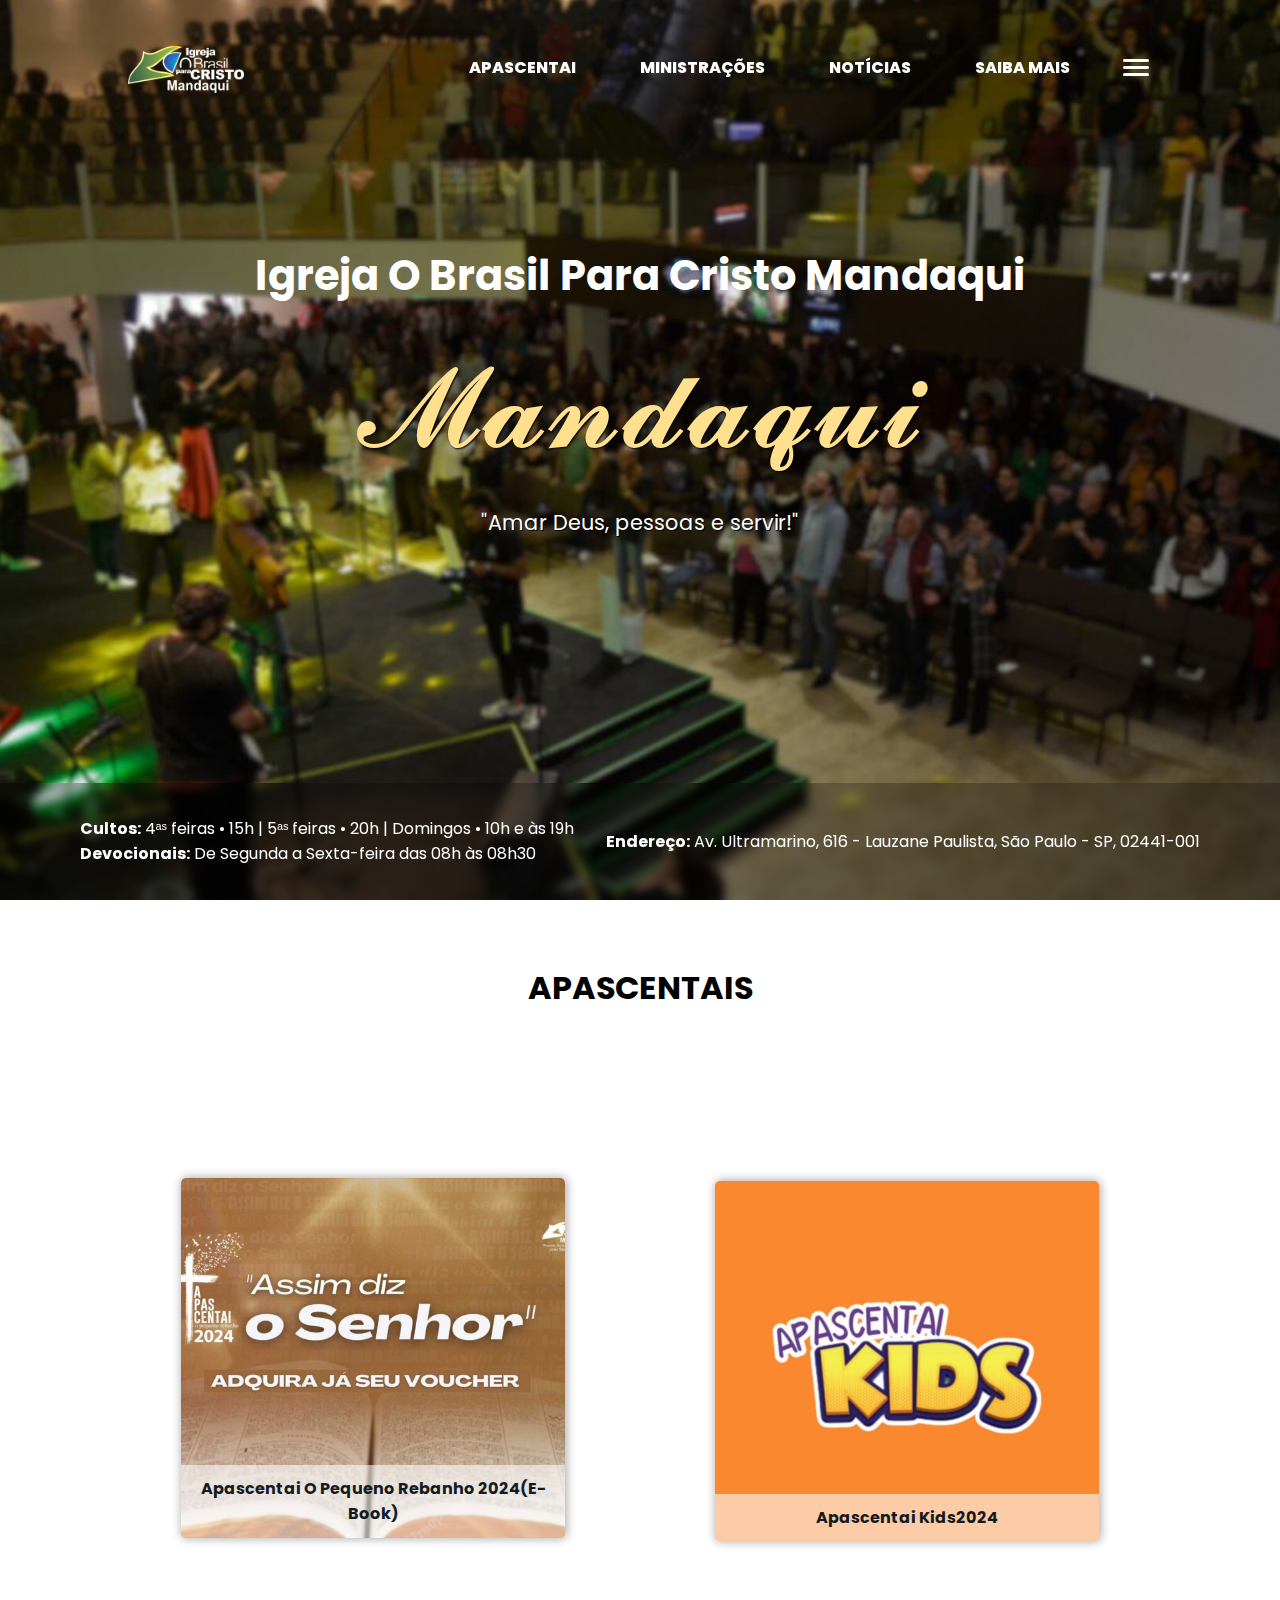
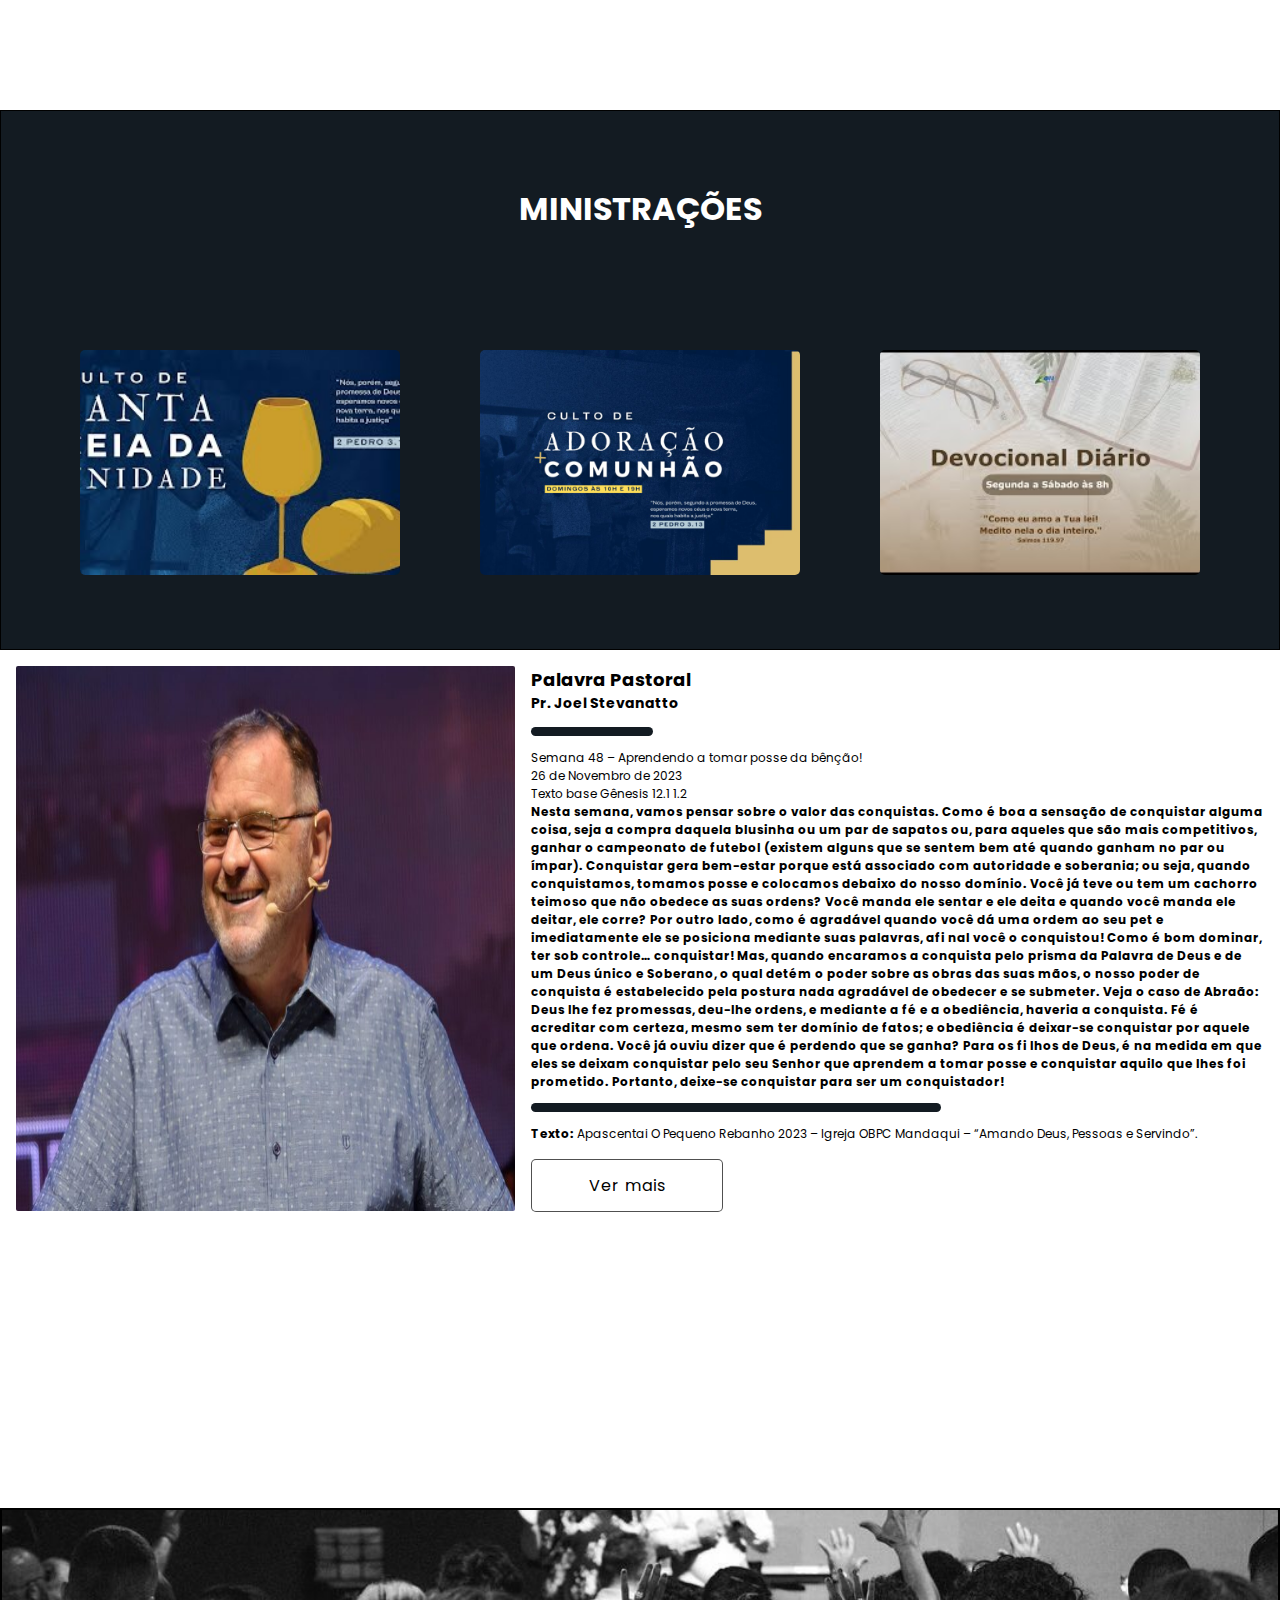
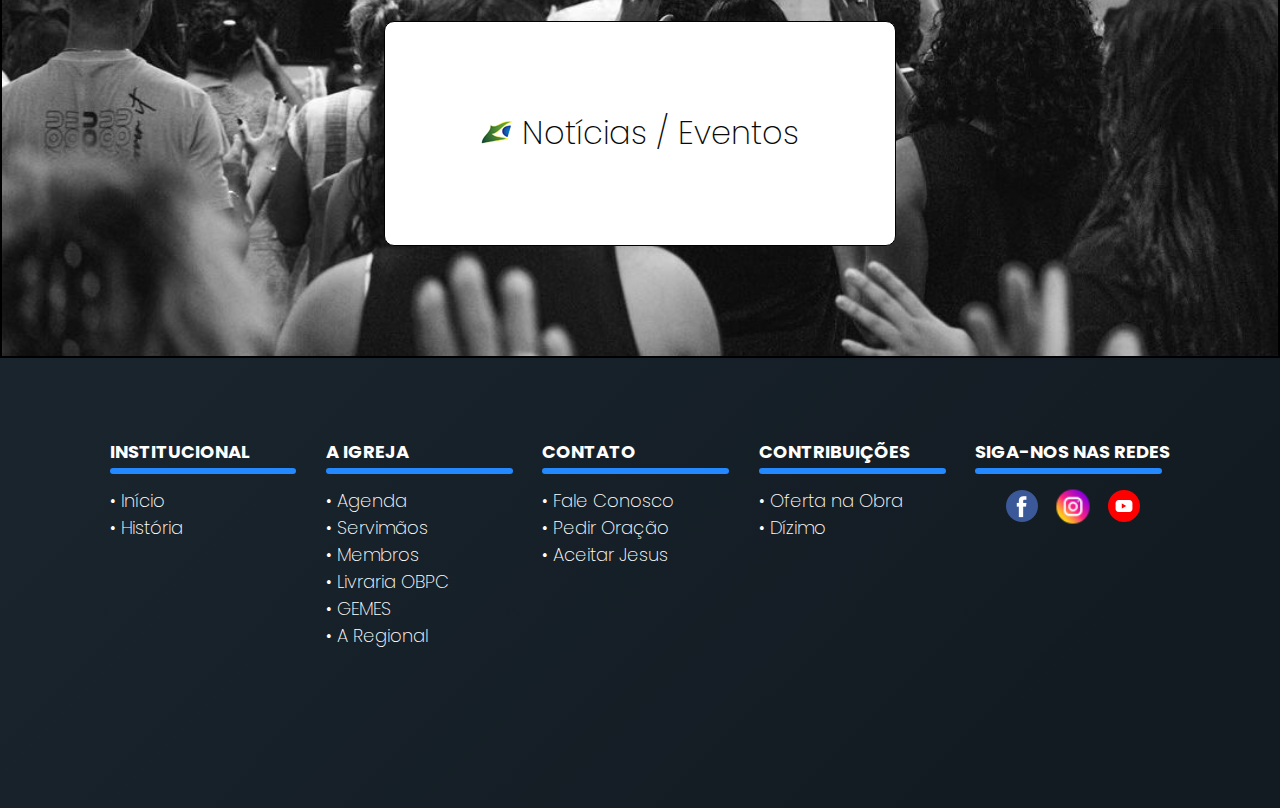
==== commit 02abcb35: "mobile" ====
--- a/index.html
+++ b/index.html
@@ -21,7 +21,7 @@
                     <li class="botao" onclick="fecharMenu()"><a href="#noticias">Notícias</a></li>
                     <li class="botao" onclick="fecharMenu()"><a href="#saiba-mais">Saiba Mais</a></li>
                 </ul>
-                    <label for="check" class="menuButton">
+                <label for="check" class="menuButton">
                     <input id="check" type="checkbox">
                     <span class="top"></span>
                     <span class="mid"></span>
@@ -62,36 +62,28 @@
                     <h2 class="titulo">Apascentais</h2>
                     <div class="agenda-apascentai">
                         <a href="https://www.obpcmandaqui.com.br/apascentai2024/">
-                            <div class="agenda-apascentai-adulto">
+                            <div class="agenda-apascentai-adulto ">
                                 <p>Apascentai O Pequeno Rebanho 2024(E-book)</p>
                             </div>
                         </a>
                         <a href="https://www.obpcmandaqui.com.br/apascentaikids2024/">
-                            <div class="agenda-apascentai-kids">
+                            <div class="agenda-apascentai-kids  ">
                                 <p id="Ministracoes">Apascentai Kids2024 </p>
                             </div>
                         </a>
                     </div>
                 </section>
                 <section class="ministracoes">
-                    <h2 class="titulo">Ministrações</h2>
+                    <h2>Ministrações</h2>
                     <div class="ministracoes-links">
-                        <a href="https://www.youtube.com/watch?v=ldQLsFtNueY" target="_blank">
-                            <div class="santa-ceia">
-                                <img src="img/santa-ceia.jpg" alt="">
-                            </div>
+                        <a href="#">
+                            <div class="santa-ceia culto"></div>
                         </a>
-
-                        <a href="https://www.youtube.com/watch?v=ldQLsFtNueY" target="_blank">
-                            <div class="culto-domingo">
-                                <img src="img/culto-domingo.jpg" alt="">
-                            </div>
+                        <a href="#">
+                            <div class="culto-domingo culto"></div>
                         </a>
-
-                        <a href="https://www.youtube.com/watch?v=ldQLsFtNueY" target="_blank">
-                            <div class="devocional">
-                                <img src="img/devocional.jpg" alt="">
-                            </div>
+                        <a href="#">
+                            <div class="devocional culto"></div>
                         </a>
                     </div>
                 </section>
@@ -99,7 +91,7 @@
 
             <div class="terceira-page">
                 <section class="palavra-pr">
-                    <img src="img/Pr-Joel.jpg" alt="Pastor Joel">
+                    <img src="img/Pr-Joel.jpg" alt="Pastor Joel" class="img-pr">
                     <div class="mensagem-pr">
                         <h2>Palavra Pastoral</h2>
                         <h3>Pr. Joel Stevanatto</h3>
@@ -177,7 +169,8 @@
             <ul type="none">
                 <h4>SIGA-NOS NAS REDES</h4>
                 <div class="barra-separacao-3"></div>
-                <li class="rd-social"><a href="https://www.facebook.com/obpc.mandaqui" target="_blank"><img
+                <li class="rd-social">
+                    <a href="https://www.facebook.com/obpc.mandaqui" target="_blank"><img
                             class="icon-rs" src="img/facebook.png" alt=""></a>
 
                     <a href="https://www.instagram.com/obpcmandaqui/" target="_blank"><img class="insta icon-rs"
--- a/style/style.css
+++ b/style/style.css
@@ -10,6 +10,7 @@
 
 .scroll{
     background-color: #2488ff;
+    box-shadow: 0px 2px 5px 0px rgba(0, 0, 0, 0.548);
 }
 
 :root {
@@ -84,11 +85,11 @@
 .botao:after {
     content: "";
     pointer-events: none;
-    bottom: -2px;
+    bottom: -0.01rem;
     left: 50%;
     position: absolute;
     width: 0%;
-    height: 2px;
+    height: 0.13rem;
     background-color: #fff;
     transition-timing-function: cubic-bezier(0.25, 0.8, 0.25, 1);
     transition-duration: 400ms;
@@ -275,7 +276,7 @@
     bottom: 0;
     display: block;
     width: 100%;
-    padding: 10px 5px;
+    padding: 0.7rem 0.35rem;
     text-align: center;
     background-color: rgba(255, 255, 255, 0.575);
     color: #131b22;
@@ -310,7 +311,7 @@
     bottom: 0;
     display: block;
     width: 100%;
-    padding: 10px 5px;
+    padding: 0.7rem 0.35rem;
     text-align: center;
     background-color: rgba(255, 255, 255, 0.575);
     color: #131b22;
@@ -329,7 +330,7 @@
     gap: 2rem;
     display: flex;
     flex-direction: column;
-    justify-content: center;
+    justify-content: space-around;
     align-items: center;
     border: 1px solid black;
     background-color: #131b22;
@@ -343,25 +344,26 @@
 
 .ministracoes-links {
     width: 100vw;
-    height: 90vh;
+    height: 25vh;
     display: flex;
     justify-content: space-evenly;
     align-items: center;
 }
-
+.ministracoes-links a {
+    width: 25vw;
+    height: 25vh;
+    border-radius: 5px;
+    transition: 0.3s;
+}
 .santa-ceia {
-    width: 25vw;
-    height: 60%;
-    /* background-image: url(img/santa-ceia.jpg); */
+    width: 100%;
+    height: 100%;
+    background: url(../img/santa-ceia.jpg);
     background-position: center;
     background-size: cover;
     border-radius: 5px;
     transition: 0.3s;
 }
-.santa-ceia > img {
-    width: 100%;
-    height: 100%;
-}
 
 .santa-ceia:hover {
     transform: scale(1.1);
@@ -369,8 +371,8 @@
 }
 
 .culto-domingo {
-    width: 25vw;
-    height: 60%;
+    width: 100%;
+    height: 100%;
     background-image: url(../img/culto-domingo.jpg);
     background-position: center;
     background-size: cover;
@@ -378,10 +380,6 @@
     transition: 0.3s;
 }
 
-.culto-domingo > img {
-    width: 100%;
-    height: 100%;
-}
 
 .culto-domingo:hover {
     transform: scale(1.1);
@@ -389,20 +387,15 @@
 }
 
 .devocional {
-    width: 25vw;
-    height: 60%;
-    background-image: url(img/devocional.jpg);
+    width: 100%;
+    height: 100%;
+    background-image: url(../img/devocional.jpg);
     background-position: center;
     background-size: cover;
     border-radius: 5px;
     transition: 0.3s;
 }
 
-.devocional > img {
-    width: 100%;
-    height: 100%;
-}
-
 .devocional:hover {
     transform: scale(1.1);
     transition: 0.3s;
@@ -413,13 +406,14 @@
 .terceira-page{
     width: 100vw;
     height: 90vh;
+    margin-bottom: 3rem;
 }
 .palavra-pr {
     display: flex;
     width: 100vw;
     height: 90vh;
     gap: 1rem;
-    padding: 1rem
+    padding: 1rem;
 }
 .palavra-pr img {
     width: 40%;
@@ -489,6 +483,7 @@
     border: 1px solid black;
     cursor: pointer;
     background-color: white;
+
     transition: 0.5s;
 }
 .noticias a>button:hover {
@@ -543,5 +538,92 @@
 
 
 @media (max-width: 600px) {
-    
-}+    header nav ul{
+        display: none;
+    }
+    html {
+        font-size: 10px;
+    }
+    .menuButton {
+        font-size: 16px;
+    }
+    .inicial-footer {
+        display: flex;
+        flex-direction: column;
+        gap: 0px;
+    }
+
+    /*--------APASCENTAI--------*/
+    .titulo {
+        font-size: 2.5rem;
+    }
+    .agenda-apascentai, .apascentai{
+        display: flex;
+        flex-direction: column;
+        gap: 2rem;
+        justify-content: center;
+        align-items: center;
+    }
+    .agenda-apascentai-adulto, .agenda-apascentai-kids {
+        width: 60vw;
+        height: 30vh;
+    }
+
+
+    /*--------MINISTRACOES--------*/
+
+
+    .ministracoes {
+        display: flex;
+        flex-direction: column;
+        align-items: center;
+        justify-content: center;
+    }
+    .ministracoes h2 {
+        font-size: 2.5rem;
+    }
+    .ministracoes-links {
+        flex-direction: column;
+        gap: 1rem;
+        justify-content: center;
+        height: 90%;
+    }
+    .ministracoes-links a {
+        width: 30vw;
+        height: 70vh;
+    }
+
+    /*--------PALAVRA-PR--------*/
+    .terceira-page {
+        height: 112vh;
+    }
+    .palavra-pr {
+        display: flex;
+        flex-direction: column;
+    }
+    .palavra-pr img {
+        width: 40%;
+        height: 40%;
+    }
+    .mensagem-pr {
+        width: 100vw;
+        height: 100%;
+    }
+    .mensagem-pr a button {
+        width: 30vw;
+    }
+
+    /*---------NOTICIA--------*/
+    .noticias a button {
+        width: 60vw;
+        height: 15vh;
+    }
+
+    footer {
+        font-size: 14px;
+        gap: 1.5rem;
+    }
+    .insta {
+        width: 6vw;
+    }
+}
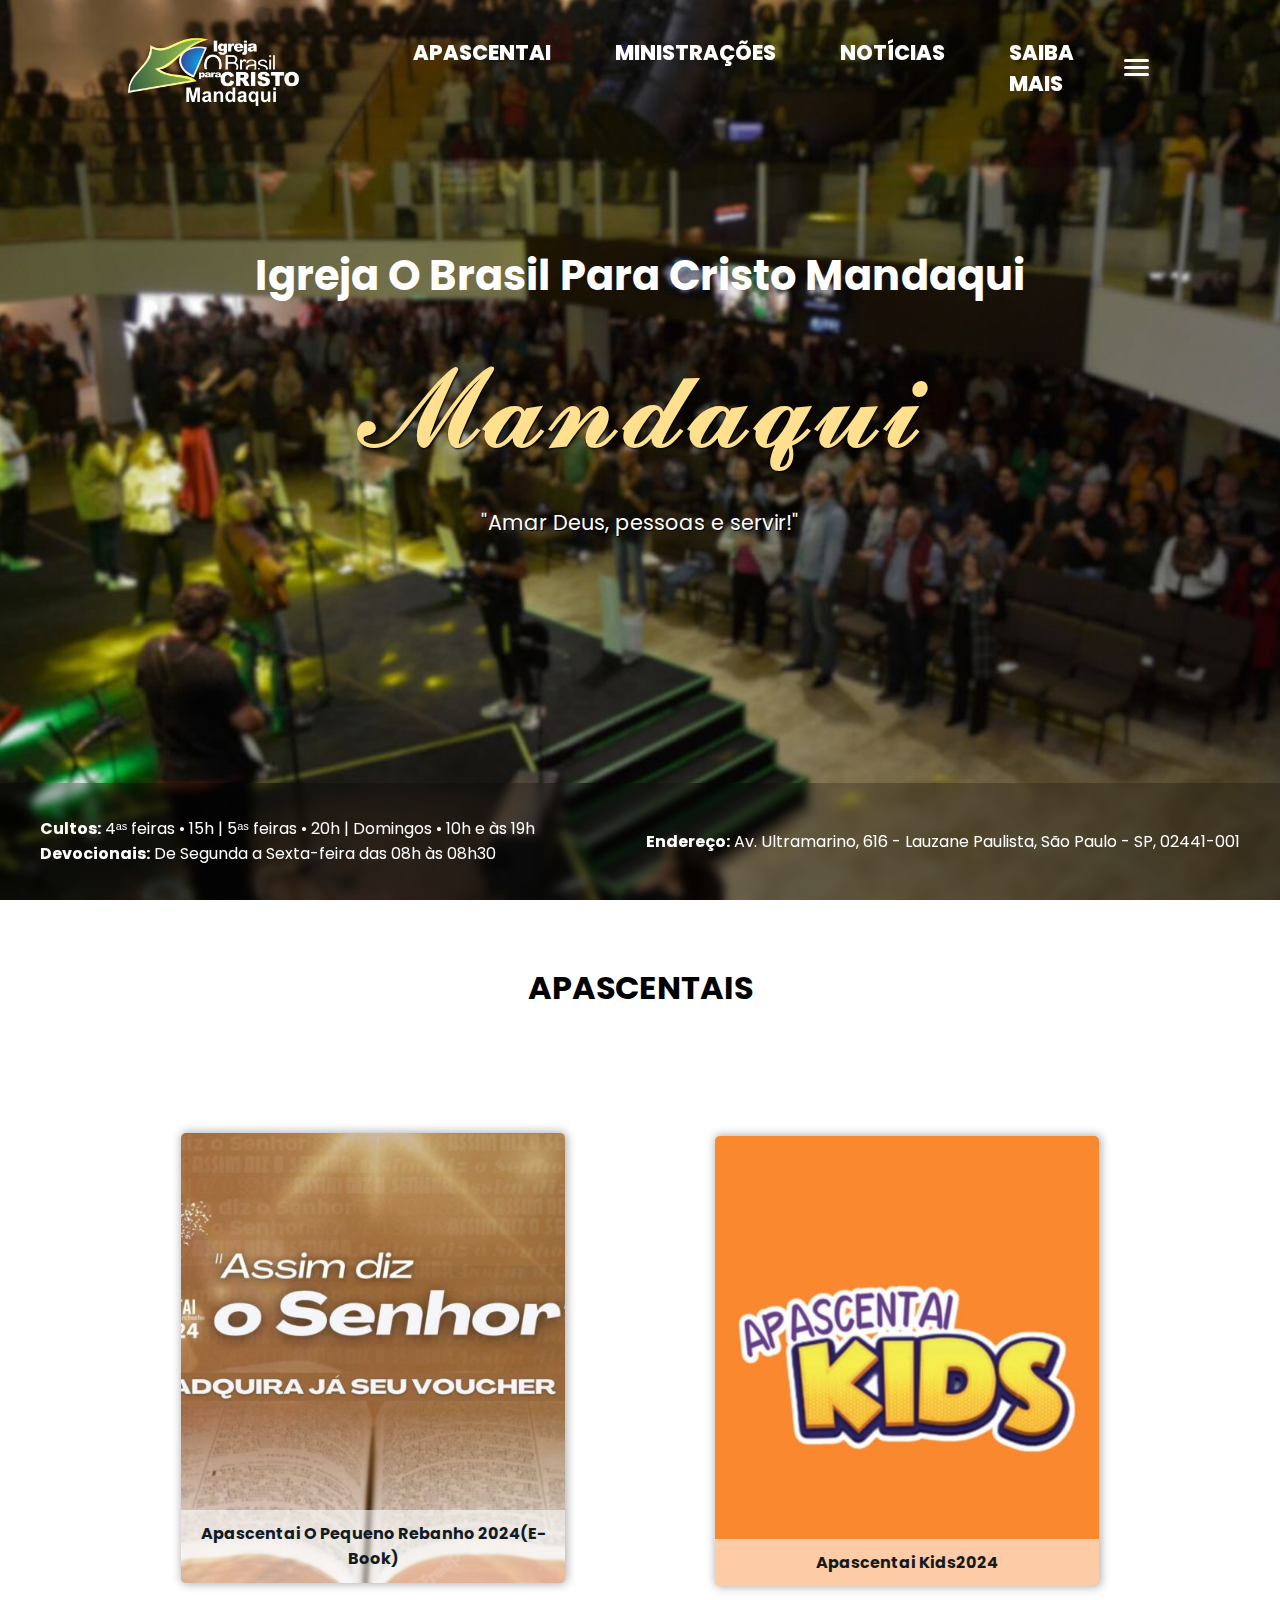
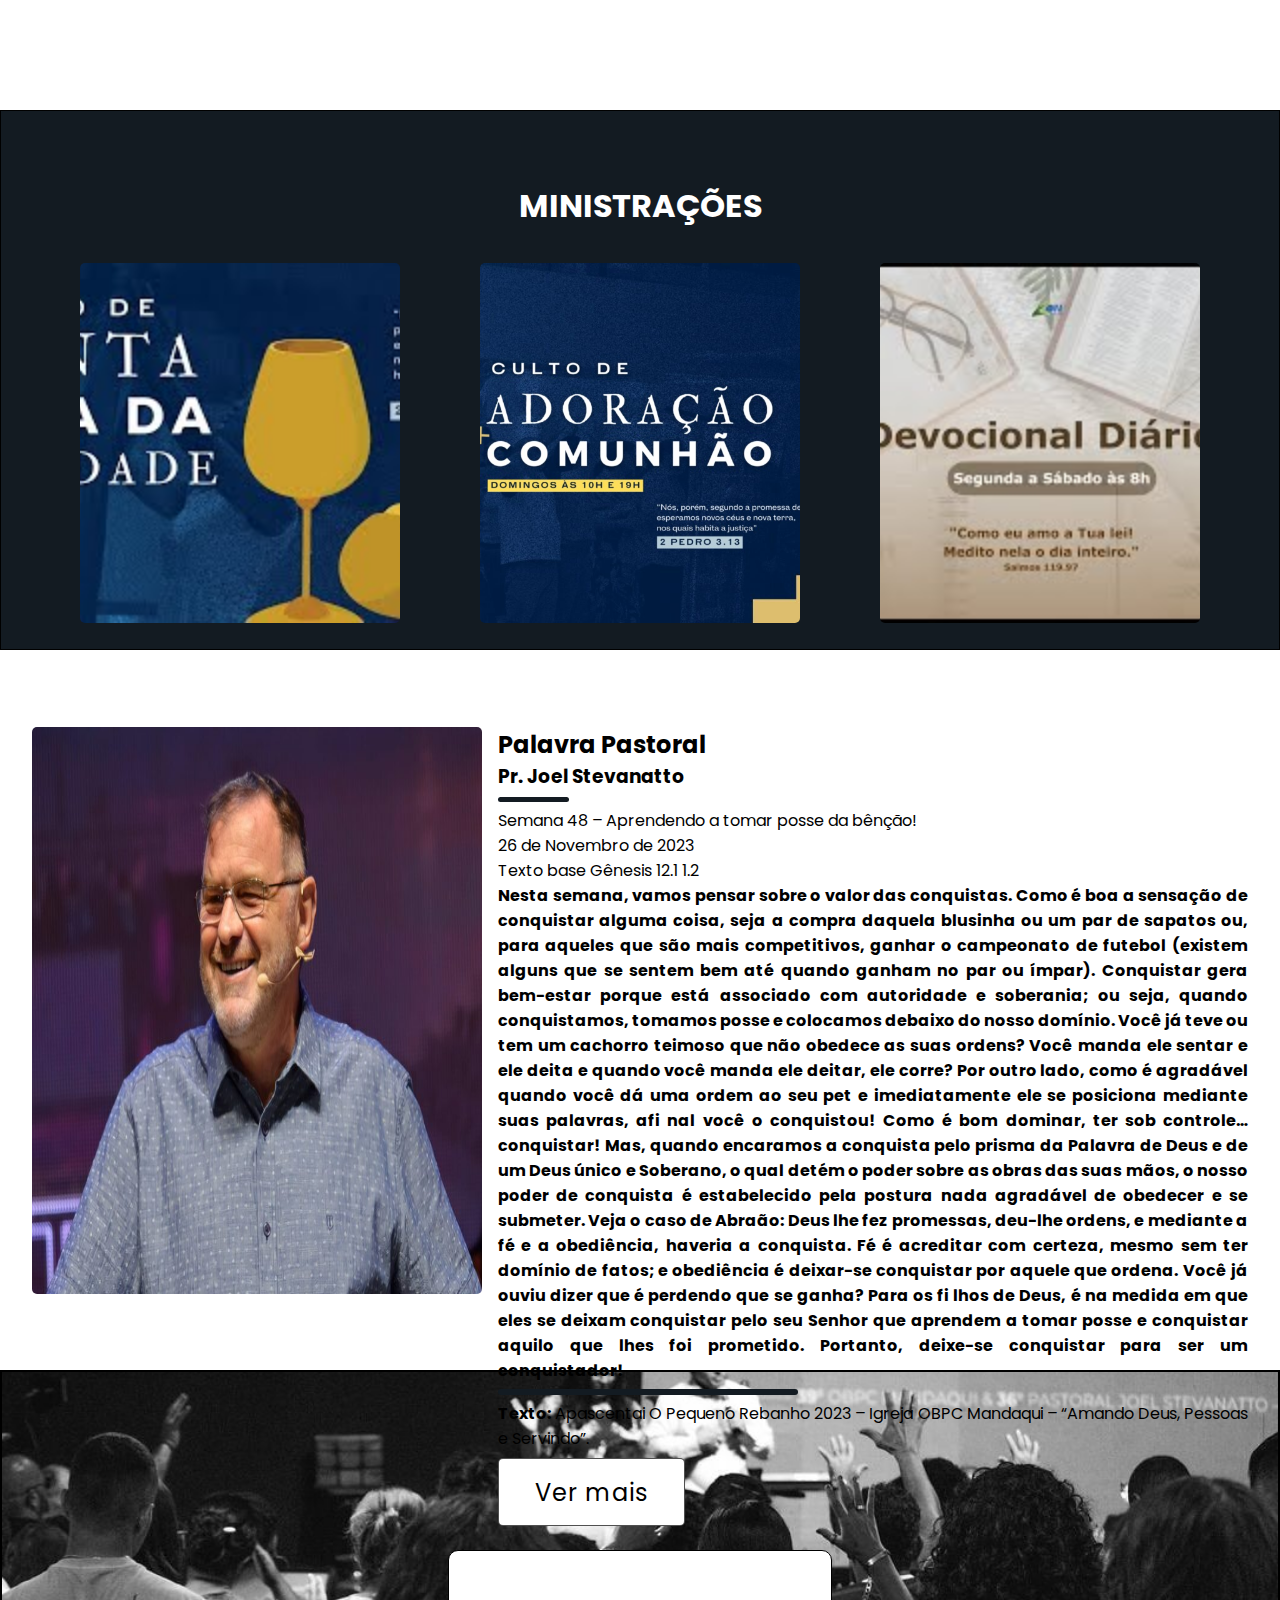
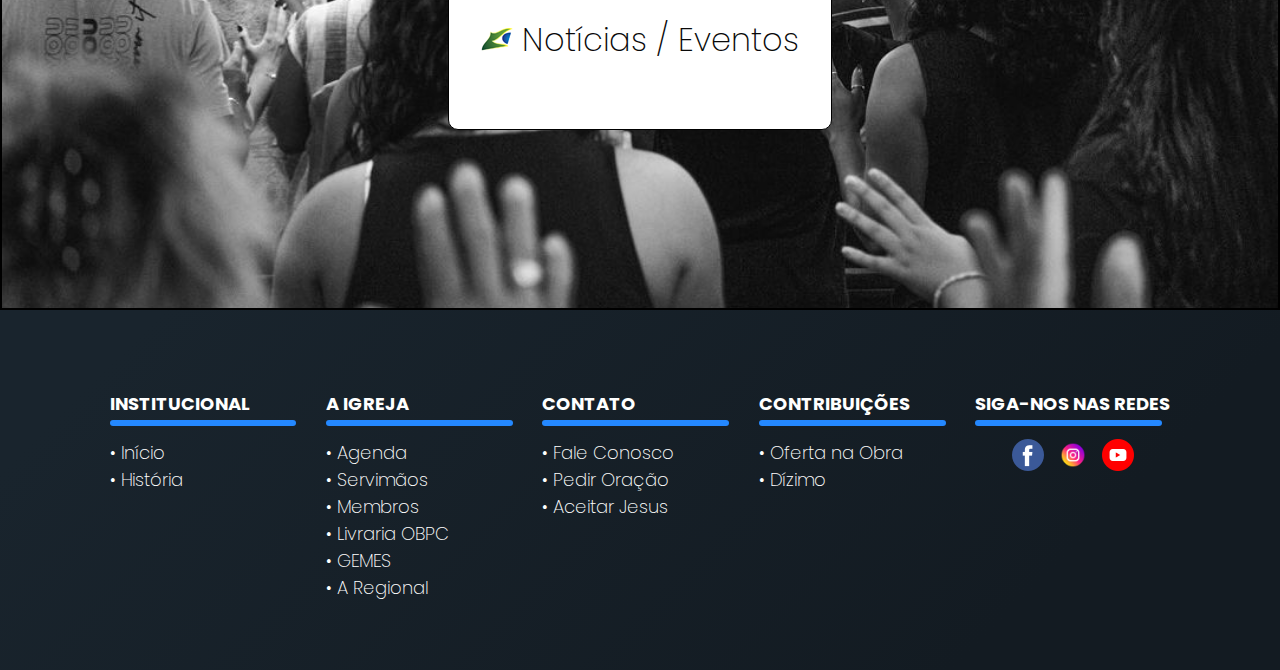
==== commit c829aa32: "responsivo 25600" ====
--- a/index.html
+++ b/index.html
@@ -89,7 +89,7 @@
                 </section>
             </section>
 
-            <div class="terceira-page">
+            <section class="terceira-page">
                 <section class="palavra-pr">
                     <img src="img/Pr-Joel.jpg" alt="Pastor Joel" class="img-pr">
                     <div class="mensagem-pr">
@@ -128,7 +128,7 @@
                         <a href="https://www.obpcmandaqui.com.br/ministracoes/"><button>Ver mais</button></a>
                     </div>
                 </section>
-            </div>
+            </section>
             <div class="noticias">
                 <a href="noticias.html"><button><img src="img/favicon-obpc.png" alt=""> Notícias / Eventos</button></a>
             </div>
--- a/style/style.css
+++ b/style/style.css
@@ -53,11 +53,11 @@
 
 header>nav>ul>li {
     font-weight: 600;
-
 }
 
 
 .botao {
+    font-size: 1.3rem;
     color: #e1e1e1;
     font-family: inherit;
     font-weight: 800;
@@ -97,7 +97,7 @@
 }
 
 .logo {
-    width: 40%;
+    width: 60%;
     cursor: pointer;
 }
 
@@ -327,7 +327,6 @@
     width: 100vw;
     height: 60vh;
     padding: 2rem;
-    gap: 2rem;
     display: flex;
     flex-direction: column;
     justify-content: space-around;
@@ -344,14 +343,14 @@
 
 .ministracoes-links {
     width: 100vw;
-    height: 25vh;
+    height: 30vh;
     display: flex;
     justify-content: space-evenly;
     align-items: center;
 }
 .ministracoes-links a {
     width: 25vw;
-    height: 25vh;
+    height: 30vh;
     border-radius: 5px;
     transition: 0.3s;
 }
@@ -405,30 +404,30 @@
 /* --------------------------PALAVRA-PR-------------------------- */
 .terceira-page{
     width: 100vw;
-    height: 90vh;
+    height: 70vh;
+    padding: 2rem;
     margin-bottom: 3rem;
 }
 .palavra-pr {
     display: flex;
     width: 100vw;
-    height: 90vh;
+    height: 63vh;
     gap: 1rem;
-    padding: 1rem;
 }
 .palavra-pr img {
-    width: 40%;
-    height: 70%;
-    border-radius: 2px;
+    width: 37%;
+    height: 100%;
+    border-radius: 5px;
 }
 .palavra-pr  a > button {
-    width: 15vw;
-    margin: 1rem 0px;
+    width: 15%;
+    margin: 1% 0px;
     padding: 0.8rem;
     background-color: white;
     border: 1px solid rgba(0, 0, 0, 0.688);
     border-radius: 5px;
     letter-spacing: 1px;
-    font-size: 1rem;
+    font-size: 100%;
     cursor: pointer;
     transition: 0.5s;
 }
@@ -437,25 +436,28 @@
     color: white;
     transition: 0.5s;
 }
-.mensagem-pr{
-    width: 60%;
-    font-size: 12px;
-    align-items: center;
+.mensagem-pr {
+    width: 58%;
+    height: 100%;
+    font-size: 100%;
+    align-items: center;
+    text-align: justify;
+    padding: 0;
 }
 .mensagem-p > h2{
-    font-size: 1.5rem;
+    font-size: 2%;
 }
 .barra-separacao {
-    margin: 0.8rem 0px;
-    width: 9.5vw;
-    height: 1vh;
+    margin: 0.8% 0;
+    width: 9.5%;
+    height: 1%;
     background-color: #131b22;
     border-radius: 5px;
 }
 .barra-separacao-2 {
-    margin: 0.8rem 0px;
-    width: 32vw;
-    height: 1vh;
+    margin: 0.8% 0;
+    width: 40%;
+    height: 1%;
     background-color: #131b22;
     border-radius: 5px;
 }
@@ -472,21 +474,20 @@
     background: url(../img/fundo-igreja.jpg) center center no-repeat;
     background-size: cover;
 }
-.noticias a>button {
+.noticias a > button {
+    width: 30vw;
+    height: 20vh;
+    padding: 0.8rem;
     font-size: 2rem;
     font-weight: 200;
-    /* font-style: italic; */
-    width: 40vw;
-    height: 25vh;
     color: #090909;
     border-radius: 10px;
     border: 1px solid black;
     cursor: pointer;
     background-color: white;
-
     transition: 0.5s;
 }
-.noticias a>button:hover {
+.noticias a > button:hover {
     color: #e1e1e1;
     background-color: #2488ff;
     transition: 0.5s;
@@ -499,7 +500,7 @@
     padding: 5rem;
     display: flex;
     width: 100vw;
-    height: 50vh;
+    height: 40vh;
     background: linear-gradient(135deg, #19242d 10%, #131b22 80%);
     color: white;
     justify-content: space-evenly;
@@ -526,7 +527,7 @@
     gap: 1rem;
 }
 .insta {
-    width: 3vw;
+    width: 2vw;
 }
 .icon-rs{
     transition: 0.5s;
@@ -535,6 +536,43 @@
     transform: scale(1.2);
     transition: 0.5s;
 }
+
+
+@media (max-width:2560px) {
+    .inicial-footer {
+        justify-content: space-around;
+    }
+    .agenda-apascentai-adulto, .agenda-apascentai-kids{
+        height: 50vh;
+    }
+     .ministracoes {
+        /* height: 70vh; */
+    } 
+    .ministracoes-links a {
+        height: 40vh;
+    }
+    .terceira-page{
+        height: 80vh;
+        display: flex;
+        align-items: center;
+        margin-bottom: 0;
+    }
+    .noticias{
+        height: 60vh;
+    }
+    .mensagem-pr {
+        width: 70%;
+    }
+    .palavra-pr  a > button {
+        width: 25%;
+        height: 12%;
+        font-size: 1.5rem;
+    }
+}
+
+
+
+
 
 
 @media (max-width: 600px) {
@@ -586,12 +624,13 @@
         flex-direction: column;
         gap: 1rem;
         justify-content: center;
-        height: 90%;
+        height: 100%;
     }
     .ministracoes-links a {
         width: 30vw;
         height: 70vh;
     }
+
 
     /*--------PALAVRA-PR--------*/
     .terceira-page {
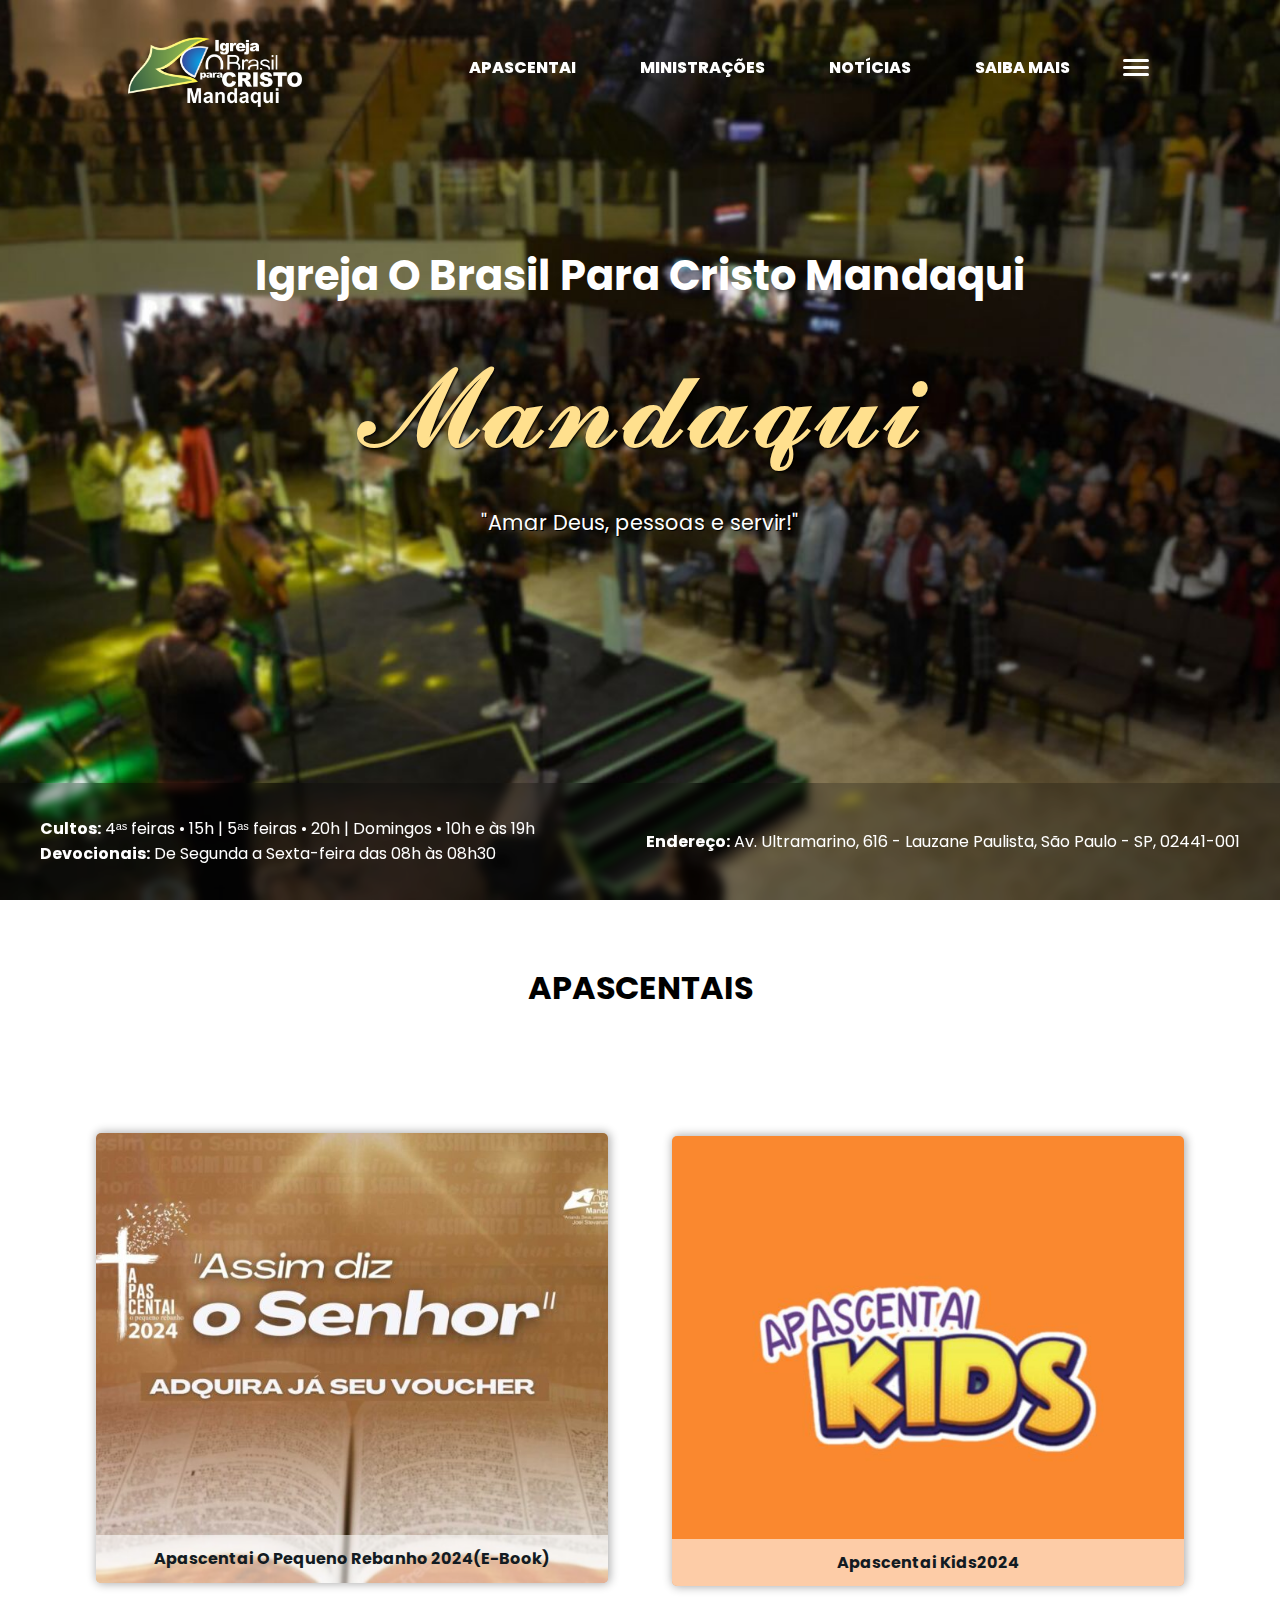
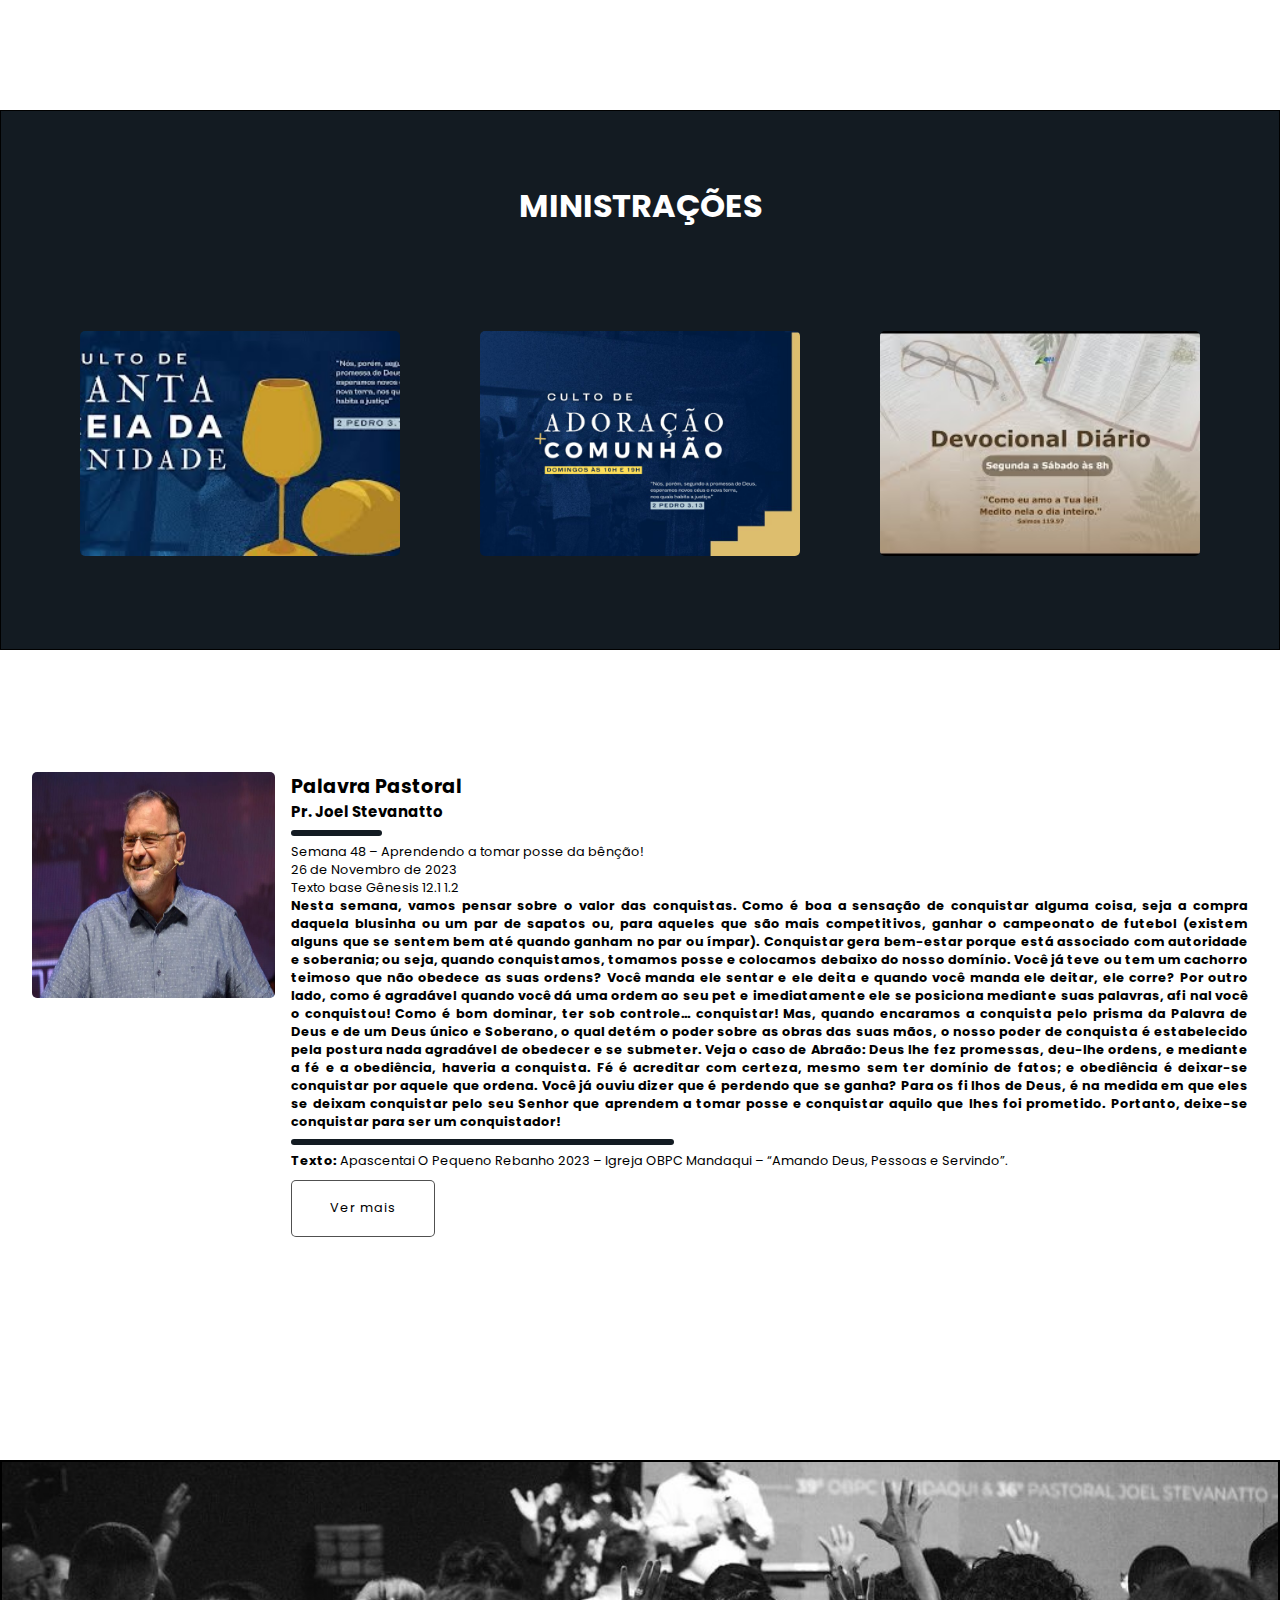
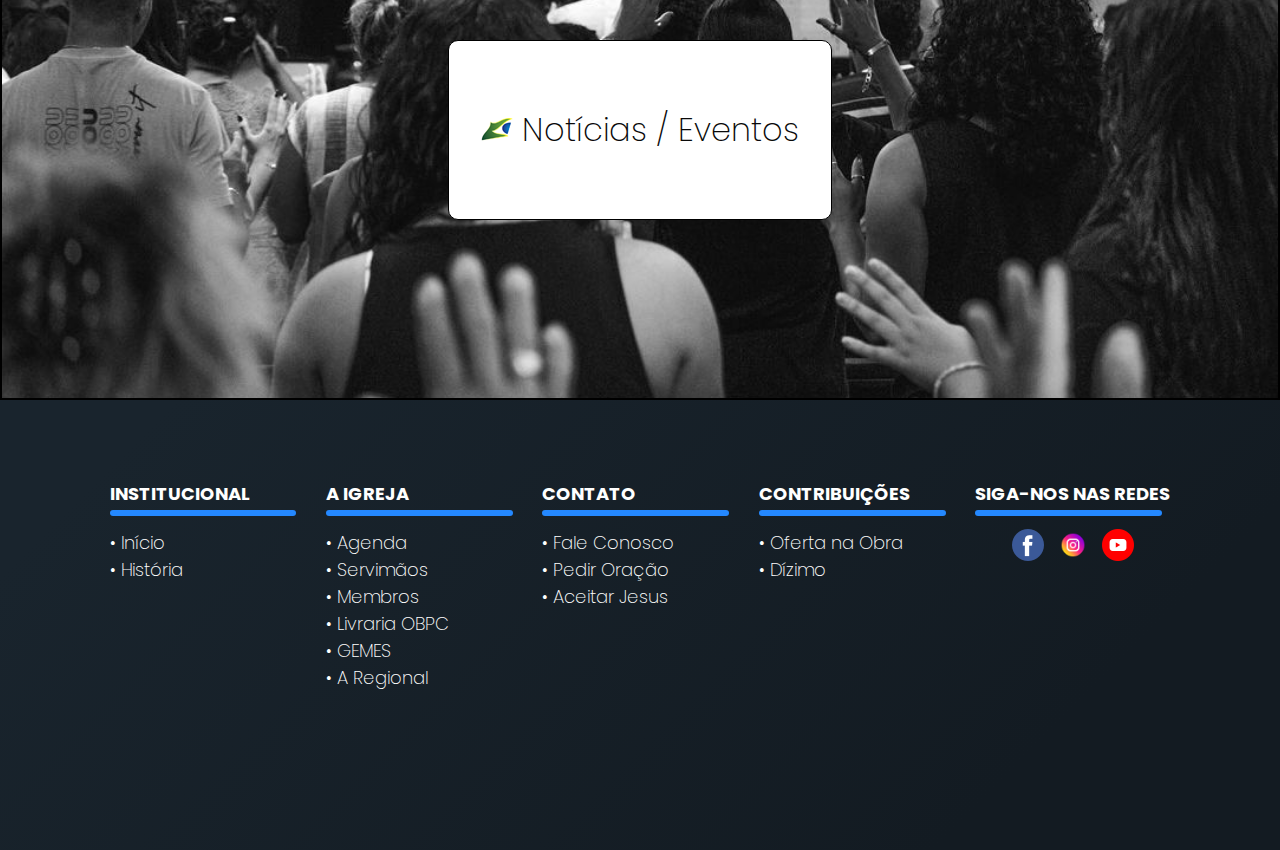
==== commit 8bf6e280: "responsivo cell 1.3" ====
--- a/index.html
+++ b/index.html
@@ -166,7 +166,7 @@
                 <li><a href="https://www.obpcmandaqui.com.br">• Oferta na Obra</a></li>
                 <li><a href="https://www.obpcmandaqui.com.br">• Dízimo</a></li>
             </ul>
-            <ul type="none">
+            <ul type="none" class="redes-sociais">
                 <h4>SIGA-NOS NAS REDES</h4>
                 <div class="barra-separacao-3"></div>
                 <li class="rd-social">
--- a/style/style.css
+++ b/style/style.css
@@ -19,6 +19,7 @@
 
 body {
     overflow-x: hidden;
+    background-color: #fff;
 }
 
 a {
@@ -538,16 +539,13 @@
 }
 
 
-@media (max-width:2560px) {
+@media (max-width:2550px) {
     .inicial-footer {
         justify-content: space-around;
     }
     .agenda-apascentai-adulto, .agenda-apascentai-kids{
         height: 50vh;
     }
-     .ministracoes {
-        /* height: 70vh; */
-    } 
     .ministracoes-links a {
         height: 40vh;
     }
@@ -570,7 +568,39 @@
     }
 }
 
-
+@media (max-width: 1366px) {
+    .botao{
+        font-size: 1rem;
+    }
+    .agenda-apascentai-adulto, .agenda-apascentai-kids {
+        width: 40vw;
+        height: 50vh;
+    }
+    .ministracoes-links a {
+        width: 25vw;
+        height: 25vh;
+    }
+    .terceira-page{
+        height: 90vh;
+    }
+    .palavra-pr img {
+        width: 20%; /* Ajuste conforme necessário */
+        height: 40%;
+    }
+    
+     .mensagem-pr {
+        width: 80%;
+        font-size: 80%;
+    } 
+    .palavra-pr  a > button{
+        width: 15%;
+        height: 10%;
+        font-size: 100%;
+    }
+    footer{
+        height: 50vh;
+    }
+}
 
 
 
@@ -584,11 +614,18 @@
     }
     .menuButton {
         font-size: 16px;
+    }
+    h1{
+        font-size: 1.3rem;
+    }
+    .nomeMandaqui{
+        font-size: 4.5rem;
     }
     .inicial-footer {
         display: flex;
         flex-direction: column;
         gap: 0px;
+        padding: 1rem;
     }
 
     /*--------APASCENTAI--------*/
@@ -603,8 +640,8 @@
         align-items: center;
     }
     .agenda-apascentai-adulto, .agenda-apascentai-kids {
-        width: 60vw;
-        height: 30vh;
+        width: 80vw;
+        height: 25vh;
     }
 
 
@@ -616,27 +653,37 @@
         flex-direction: column;
         align-items: center;
         justify-content: center;
+        /* height: 70vh; */
+        padding: 0;
+        gap: 1rem;
+        /* margin-bottom: 5rem; */
     }
     .ministracoes h2 {
-        font-size: 2.5rem;
+        font-size: 2rem;
     }
     .ministracoes-links {
         flex-direction: column;
         gap: 1rem;
         justify-content: center;
-        height: 100%;
+        height: 80%;
     }
     .ministracoes-links a {
-        width: 30vw;
-        height: 70vh;
+        width: 60vw;
+        height: 20vh;
     }
 
 
     /*--------PALAVRA-PR--------*/
     .terceira-page {
-        height: 112vh;
+        background-color: #fff;
+        width: 100vw;
+        height: 80vh;
+        padding-left: 1rem;
     }
     .palavra-pr {
+        width: 100%;
+        height: 100%;
+        margin: 0;
         display: flex;
         flex-direction: column;
     }
@@ -645,7 +692,7 @@
         height: 40%;
     }
     .mensagem-pr {
-        width: 100vw;
+        width: 100%;
         height: 100%;
     }
     .mensagem-pr a button {
@@ -653,16 +700,45 @@
     }
 
     /*---------NOTICIA--------*/
+    .noticias{
+        margin-top: 5rem;
+    }
     .noticias a button {
+        display: flex;
+        align-items: center;
+        justify-content: center;
+        font-size: 1.3rem;
         width: 60vw;
-        height: 15vh;
+        height: 8vh;
+        border-radius: 5px;
+    }
+    .noticias a button img{
+        width: 1.5rem;
     }
 
     footer {
-        font-size: 14px;
+        display: flex;
+        justify-content: center;
+        align-items: center;
+        padding: 0;
+        height: 40vh;
+        font-size: 1rem;
         gap: 1.5rem;
     }
     .insta {
-        width: 6vw;
-    }
-}
+        width: 13vw;
+    }
+    footer > ul{
+        display: none;
+    }
+    .redes-sociais{
+        display: block;
+        font-size: 2rem;
+    }
+    .redes-sociais > .barra-separacao-3 {
+        width: 100%;
+    }
+    .redes-sociais > li{
+        gap: 4rem;
+    }
+}
